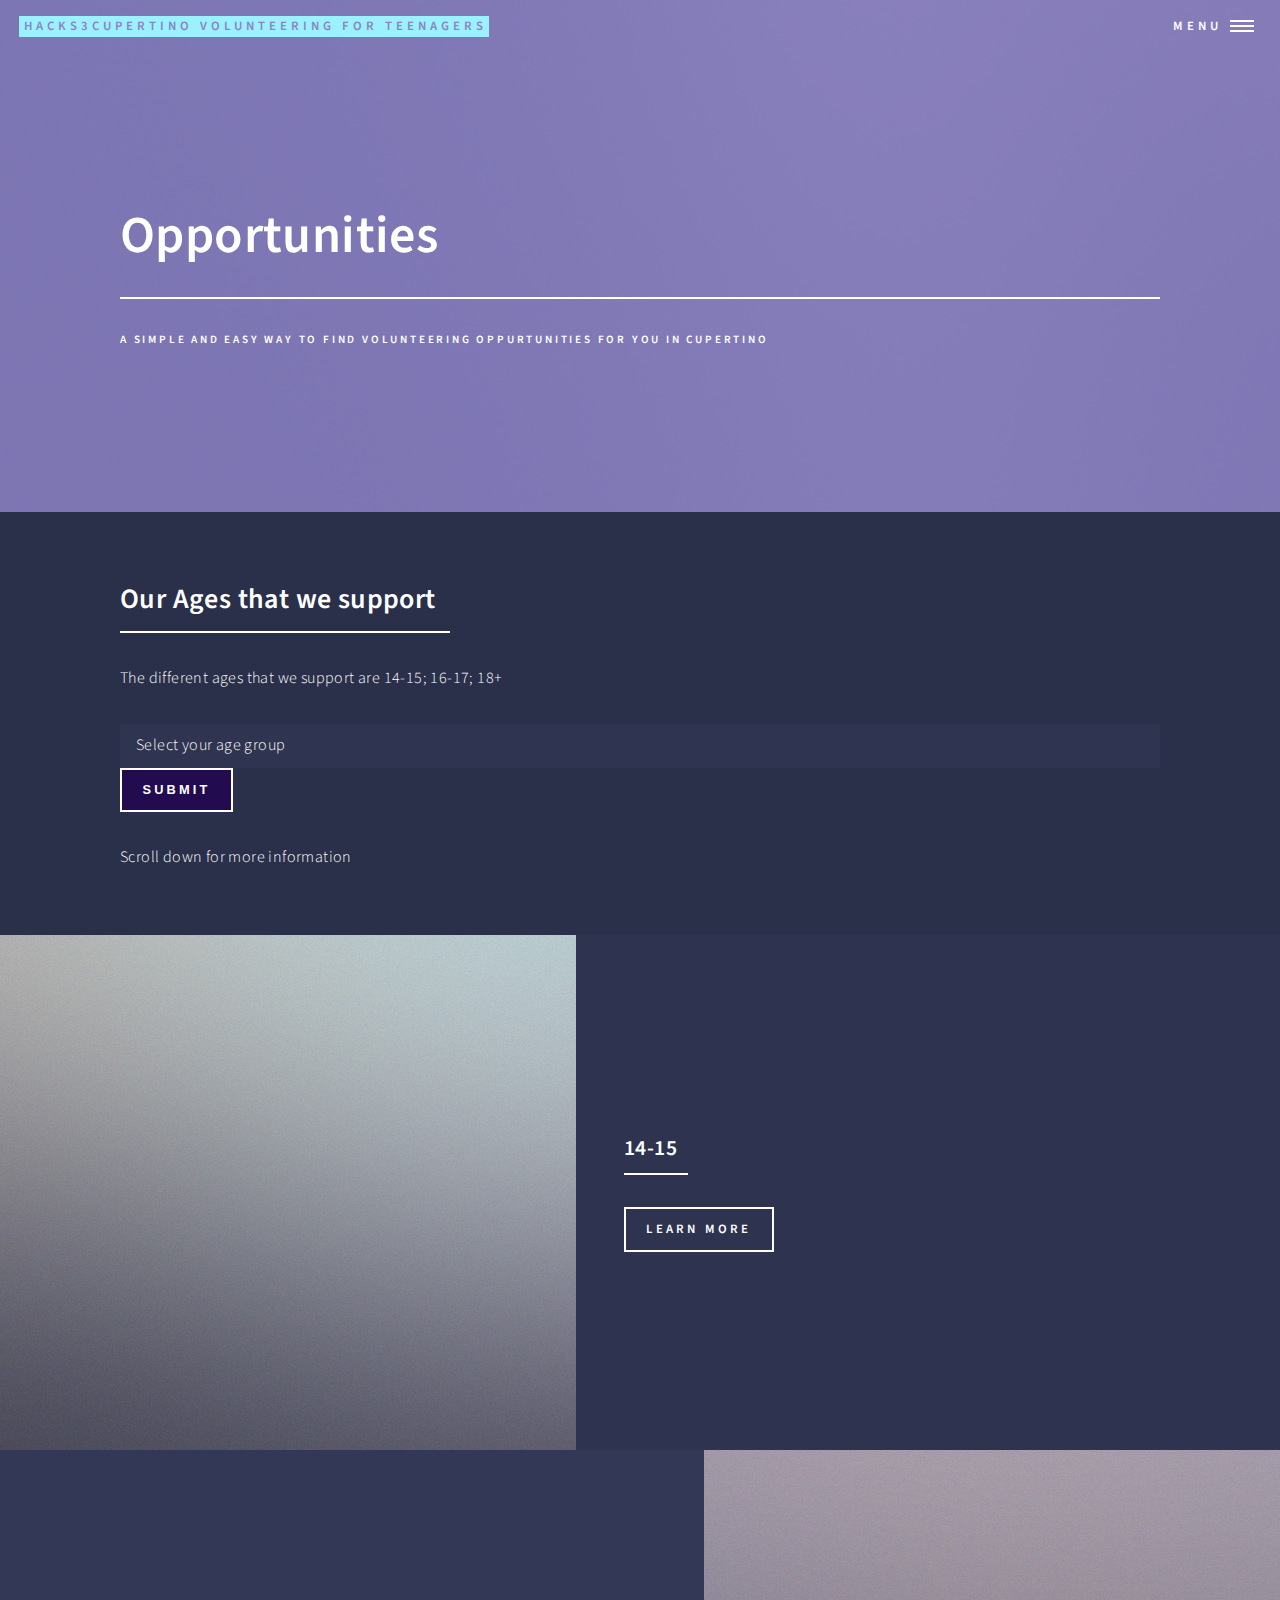
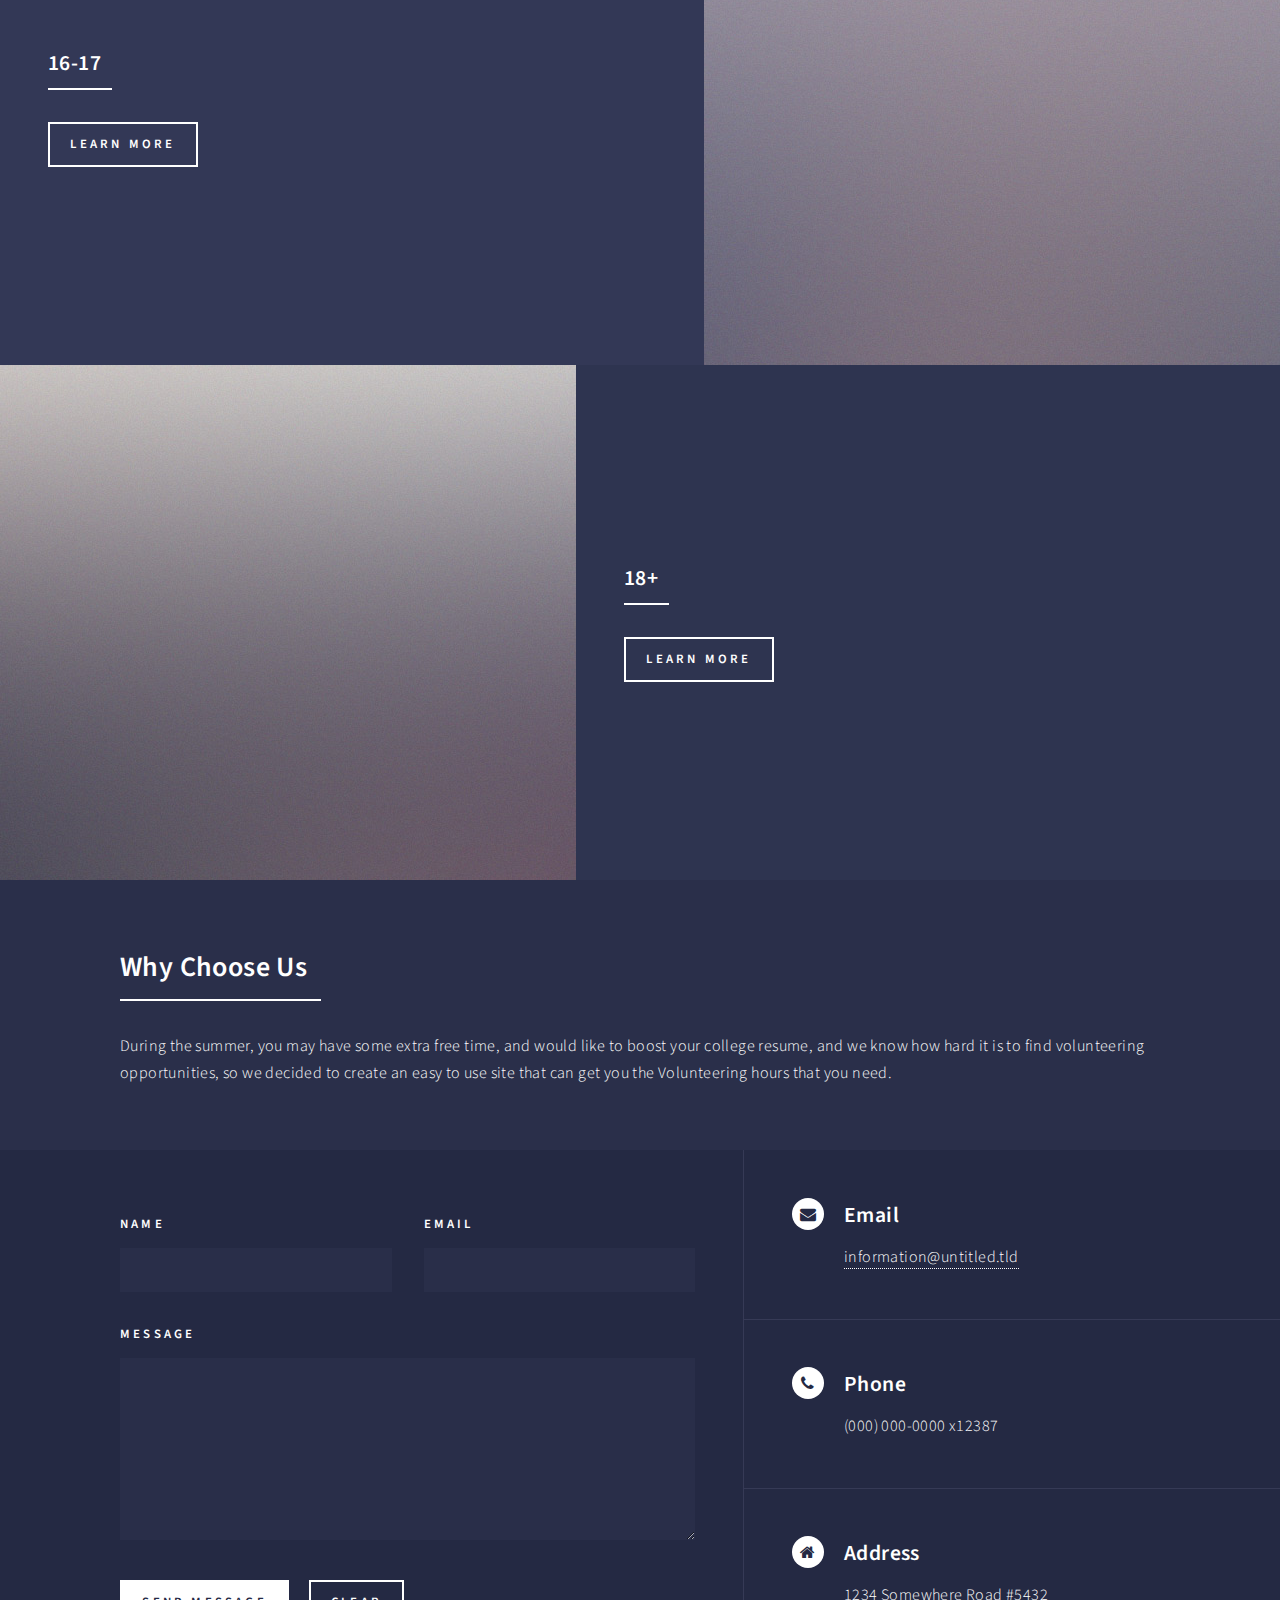
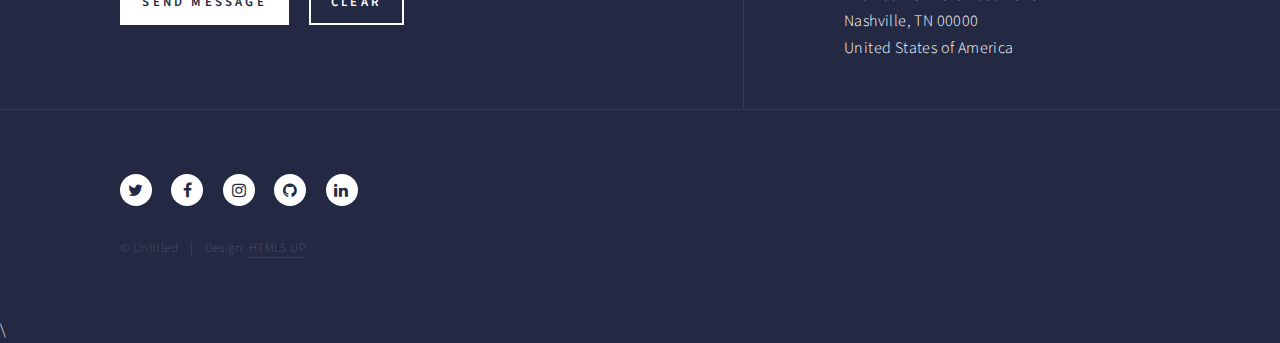
==== landing.html @ 3297b07a "cupertinovolunteer" ====
<!DOCTYPE HTML>
<!--
	Forty by HTML5 UP
	html5up.net | @ajlkn
	Free for personal and commercial use under the CCA 3.0 license (html5up.net/license)
-->
<html>
	<head>
		<title>Cupertino Volunteering</title>
		<meta charset="utf-8" />
		<meta name="viewport" content="width=device-width, initial-scale=1, user-scalable=no" />
		<!--[if lte IE 8]><script src="assets/js/ie/html5shiv.js"></script><![endif]-->
		<link rel="stylesheet" href="assets/css/main.css" />
		<!--[if lte IE 9]><link rel="stylesheet" href="assets/css/ie9.css" /><![endif]-->
		<!--[if lte IE 8]><link rel="stylesheet" href="assets/css/ie8.css" /><![endif]-->
		<style>
		option { color: black }
		</style>
	</head>
	<body>

		<!-- Wrapper -->
			<div id="wrapper">

				<!-- Header -->
				<!-- Note: The "styleN" class below should match that of the banner element. -->
					<header id="header" class="alt style2">
						<a href="index.html" class="logo"><strong>Hacks3Cupertino Volunteering For Teenagers</strong></a>
						<nav>
							<a href="#menu">Menu</a>
						</nav>
					</header>

				<!-- Menu -->
					<nav id="menu">
						<ul class="links">
							<li><a href="index.html">Home</a></li>
							<li><a href="landing.html">Oppurtunities</a></li>
							<li><a href="generic.html">About</a></li>
						</ul>
						<ul class="actions vertical">
							<li><a href="landing.html" class="button special fit">Get Started</a></li>
						</ul>
					</nav>

				<!-- Banner -->
				<!-- Note: The "styleN" class below should match that of the header element. -->
					<section id="banner" class="style2">
						<div class="inner">
							<span class="image">
								<img src="images/pic07.jpg" alt="" />
							</span>
							<header class="major">
								<h1>Opportunities</h1>
							</header>
							<div class="content">
								<p>A simple and easy way to find volunteering oppurtunities for you in Cupertino</p>

							</div>
						</div>
					</section>

				<!-- Main -->
					<div id="main">

						<!-- One -->
							<section id="one">
								<div class="inner">
									<header class="major">
										<h2>Our Ages that we support</h2>
									</header>
									<p>The different ages that we support are 14-15; 16-17; 18+</p>

									<script src="index.js"></script>

     <script src="index.js"></script>
<form action="/action_page.php">
  <select id ="Age">
    <option  id="o" value="0" >  <p>Select your age group</p></option>
    <option style="color:black" id="o1" value="14">14-15</option>
    <option id="o2" value="16">16-17</option>
    <option id="o3" value="18">18+</option>
  </select>
  <a href="https://volunteerextraspage1.github.io/"><button id="button1" type= button class="indexb1">Submit</button></a>
</form>


<link href="index.css" rel="stylesheet" type="text/css" />
                  <p> Scroll down for more information</p>
								</div>
							</section>

						<!-- Two -->
							<section id="two" class="spotlights">
								<section>
									<a href="generic.html" class="image">
										<img src="images/pic08.jpg" alt="" data-position="center center" />
									</a>
									<div class="content">
										<div class="inner">
											<header class="major">
												<h3>14-15</h3>
											</header>

											<ul class="actions">
												<li><a href="https://volunteerextraspage1.github.io/" class="button">Learn more</a></li>
											</ul>
										</div>
									</div>
								</section>
								<section>
									<a href="generic.html" class="image">
										<img src="images/pic09.jpg" alt="" data-position="top center" />
									</a>
									<div class="content">
										<div class="inner">
											<header class="major">
												<h3>16-17</h3>
											</header>

											<ul class="actions">
												<li><a href="https://volunteerextraspage1.github.io/" target="_blank" class="button">Learn more</a></li>
											</ul>
										</div>
									</div>
								</section>
								<section>
									<a href="generic.html" class="image">
										<img src="images/pic10.jpg" alt="" data-position="25% 25%" />
									</a>
									<div class="content">
										<div class="inner">
											<header class="major">
												<h3>18+</h3>
											</header>

											<ul class="actions">
												<li><a href="https://volunteerextraspage1.github.io/" class="button">Learn more</a></li>
											</ul>
										</div>
									</div>
								</section>
							</section>

						<!-- Three -->
							<section id="three">
								<div class="inner">
									<header class="major">
										<h2>Why Choose Us</h2>
									</header>
									<p>During the summer, you may have some extra free time, and would like to boost your college resume, and we know how hard it is to find volunteering opportunities, so we decided to create an easy to use site that can get you the Volunteering hours that you need.</p>
									<ul class="actions">
									</ul>
								</div>
							</section>

					</div>

				<!-- Contact -->
					<section id="contact">
						<div class="inner">
							<section>
								<form method="post" action="#">
									<div class="field half first">
										<label for="name">Name</label>
										<input type="text" name="name" id="name" />
									</div>
									<div class="field half">
										<label for="email">Email</label>
										<input type="text" name="email" id="email" />
									</div>
									<div class="field">
										<label for="message">Message</label>
										<textarea name="message" id="message" rows="6"></textarea>
									</div>
									<ul class="actions">
										<li><input type="submit" value="Send Message" class="special" /></li>
										<li><input type="reset" value="Clear" /></li>
									</ul>
								</form>
							</section>
							<section class="split">
								<section>
									<div class="contact-method">
										<span class="icon alt fa-envelope"></span>
										<h3>Email</h3>
										<a href="#">information@untitled.tld</a>
									</div>
								</section>
								<section>
									<div class="contact-method">
										<span class="icon alt fa-phone"></span>
										<h3>Phone</h3>
										<span>(000) 000-0000 x12387</span>
									</div>
								</section>
								<section>
									<div class="contact-method">
										<span class="icon alt fa-home"></span>
										<h3>Address</h3>
										<span>1234 Somewhere Road #5432<br />
										Nashville, TN 00000<br />
										United States of America</span>
									</div>
								</section>
							</section>
						</div>
					</section>

				<!-- Footer -->
					<footer id="footer">
						<div class="inner">
							<ul class="icons">
								<li><a href="#" class="icon alt fa-twitter"><span class="label">Twitter</span></a></li>
								<li><a href="#" class="icon alt fa-facebook"><span class="label">Facebook</span></a></li>
								<li><a href="#" class="icon alt fa-instagram"><span class="label">Instagram</span></a></li>
								<li><a href="#" class="icon alt fa-github"><span class="label">GitHub</span></a></li>
								<li><a href="#" class="icon alt fa-linkedin"><span class="label">LinkedIn</span></a></li>
							</ul>
							<ul class="copyright">
								<li>&copy; Untitled</li><li>Design: <a href="https://html5up.net">HTML5 UP</a></li>
							</ul>
						</div>
					</footer>

			</div>

		<!-- Scripts -->
			<script src="assets/js/jquery.min.js"></script>
			<script src="assets/js/jquery.scrolly.min.js"></script>
			<script src="assets/js/jquery.scrollex.min.js"></script>
			<script src="assets/js/skel.min.js"></script>
			<script src="assets/js/util.js"></script>
			<!--[if lte IE 8]><script src="assets/js/ie/respond.min.js"></script><![endif]-->
			<script src="assets/js/main.js"></script>

	</body>
</html>\
---- assets/css/main.css ----
@import url(font-awesome.min.css);
@import url("https://fonts.googleapis.com/css?family=Source+Sans+Pro:300,300italic,600,600italic");

/*
	Forty by HTML5 UP
	html5up.net | @ajlkn
	Free for personal and commercial use under the CCA 3.0 license (html5up.net/license)
*/

/* Reset */

	html, body, div, span, applet, object, iframe, h1, h2, h3, h4, h5, h6, p, blockquote, pre, a, abbr, acronym, address, big, cite, code, del, dfn, em, img, ins, kbd, q, s, samp, small, strike, strong, sub, sup, tt, var, b, u, i, center, dl, dt, dd, ol, ul, li, fieldset, form, label, legend, table, caption, tbody, tfoot, thead, tr, th, td, article, aside, canvas, details, embed, figure, figcaption, footer, header, hgroup, menu, nav, output, ruby, section, summary, time, mark, audio, video {
		margin: 0;
		padding: 0;
		border: 0;
		font-size: 100%;
		font: inherit;
		vertical-align: baseline;
	}

	article, aside, details, figcaption, figure, footer, header, hgroup, menu, nav, section {
		display: block;
	}

	body {
		line-height: 1;
	}

	ol, ul {
		list-style: none;
	}

	blockquote, q {
		quotes: none;
	}

	blockquote:before, blockquote:after, q:before, q:after {
		content: '';
		content: none;
	}

	table {
		border-collapse: collapse;
		border-spacing: 0;
	}

	body {
		-webkit-text-size-adjust: none;
	}

/* Box Model */

	*, *:before, *:after {
		-moz-box-sizing: border-box;
		-webkit-box-sizing: border-box;
		box-sizing: border-box;
	}

/* Grid */

	.row {
		border-bottom: solid 1px transparent;
		-moz-box-sizing: border-box;
		-webkit-box-sizing: border-box;
		box-sizing: border-box;
	}

	.row > * {
		float: left;
		-moz-box-sizing: border-box;
		-webkit-box-sizing: border-box;
		box-sizing: border-box;
	}

	.row:after, .row:before {
		content: '';
		display: block;
		clear: both;
		height: 0;
	}

	.row.uniform > * > :first-child {
		margin-top: 0;
	}

	.row.uniform > * > :last-child {
		margin-bottom: 0;
	}

	.row.\30 \25 > * {
		padding: 0 0 0 0em;
	}

	.row.\30 \25 {
		margin: 0 0 -1px 0em;
	}

	.row.uniform.\30 \25 > * {
		padding: 0em 0 0 0em;
	}

	.row.uniform.\30 \25 {
		margin: 0em 0 -1px 0em;
	}

	.row > * {
		padding: 0 0 0 2em;
	}

	.row {
		margin: 0 0 -1px -2em;
	}

	.row.uniform > * {
		padding: 2em 0 0 2em;
	}

	.row.uniform {
		margin: -2em 0 -1px -2em;
	}

	.row.\32 00\25 > * {
		padding: 0 0 0 4em;
	}

	.row.\32 00\25 {
		margin: 0 0 -1px -4em;
	}

	.row.uniform.\32 00\25 > * {
		padding: 4em 0 0 4em;
	}

	.row.uniform.\32 00\25 {
		margin: -4em 0 -1px -4em;
	}

	.row.\31 50\25 > * {
		padding: 0 0 0 3em;
	}

	.row.\31 50\25 {
		margin: 0 0 -1px -3em;
	}

	.row.uniform.\31 50\25 > * {
		padding: 3em 0 0 3em;
	}

	.row.uniform.\31 50\25 {
		margin: -3em 0 -1px -3em;
	}

	.row.\35 0\25 > * {
		padding: 0 0 0 1em;
	}

	.row.\35 0\25 {
		margin: 0 0 -1px -1em;
	}

	.row.uniform.\35 0\25 > * {
		padding: 1em 0 0 1em;
	}

	.row.uniform.\35 0\25 {
		margin: -1em 0 -1px -1em;
	}

	.row.\32 5\25 > * {
		padding: 0 0 0 0.5em;
	}

	.row.\32 5\25 {
		margin: 0 0 -1px -0.5em;
	}

	.row.uniform.\32 5\25 > * {
		padding: 0.5em 0 0 0.5em;
	}

	.row.uniform.\32 5\25 {
		margin: -0.5em 0 -1px -0.5em;
	}

	.\31 2u, .\31 2u\24 {
		width: 100%;
		clear: none;
		margin-left: 0;
	}

	.\31 1u, .\31 1u\24 {
		width: 91.6666666667%;
		clear: none;
		margin-left: 0;
	}

	.\31 0u, .\31 0u\24 {
		width: 83.3333333333%;
		clear: none;
		margin-left: 0;
	}

	.\39 u, .\39 u\24 {
		width: 75%;
		clear: none;
		margin-left: 0;
	}

	.\38 u, .\38 u\24 {
		width: 66.6666666667%;
		clear: none;
		margin-left: 0;
	}

	.\37 u, .\37 u\24 {
		width: 58.3333333333%;
		clear: none;
		margin-left: 0;
	}

	.\36 u, .\36 u\24 {
		width: 50%;
		clear: none;
		margin-left: 0;
	}

	.\35 u, .\35 u\24 {
		width: 41.6666666667%;
		clear: none;
		margin-left: 0;
	}

	.\34 u, .\34 u\24 {
		width: 33.3333333333%;
		clear: none;
		margin-left: 0;
	}

	.\33 u, .\33 u\24 {
		width: 25%;
		clear: none;
		margin-left: 0;
	}

	.\32 u, .\32 u\24 {
		width: 16.6666666667%;
		clear: none;
		margin-left: 0;
	}

	.\31 u, .\31 u\24 {
		width: 8.3333333333%;
		clear: none;
		margin-left: 0;
	}

	.\31 2u\24 + *,
	.\31 1u\24 + *,
	.\31 0u\24 + *,
	.\39 u\24 + *,
	.\38 u\24 + *,
	.\37 u\24 + *,
	.\36 u\24 + *,
	.\35 u\24 + *,
	.\34 u\24 + *,
	.\33 u\24 + *,
	.\32 u\24 + *,
	.\31 u\24 + * {
		clear: left;
	}

	.\-11u {
		margin-left: 91.66667%;
	}

	.\-10u {
		margin-left: 83.33333%;
	}

	.\-9u {
		margin-left: 75%;
	}

	.\-8u {
		margin-left: 66.66667%;
	}
.o1{
	color: purple
}
.o2{
	color:purple
}
.indexb1 {
  background-color: #220B4E;
  color: white
}
.specialcolor{
  background-color: #34CBAD;
  color: purple
}




	.\-7u {
		margin-left: 58.33333%;
	}

	.\-6u {
		margin-left: 50%;
	}

	.\-5u {
		margin-left: 41.66667%;
	}

	.\-4u {
		margin-left: 33.33333%;
	}

	.\-3u {
		margin-left: 25%;
	}

	.\-2u {
		margin-left: 16.66667%;
	}

	.\-1u {
		margin-left: 8.33333%;
	}

	@media screen and (max-width: 1680px) {

		.row > * {
			padding: 0 0 0 2em;
		}

		.row {
			margin: 0 0 -1px -2em;
		}

		.row.uniform > * {
			padding: 2em 0 0 2em;
		}

		.row.uniform {
			margin: -2em 0 -1px -2em;
		}

		.row.\32 00\25 > * {
			padding: 0 0 0 4em;
		}

		.row.\32 00\25 {
			margin: 0 0 -1px -4em;
		}

		.row.uniform.\32 00\25 > * {
			padding: 4em 0 0 4em;
		}

		.row.uniform.\32 00\25 {
			margin: -4em 0 -1px -4em;
		}

		.row.\31 50\25 > * {
			padding: 0 0 0 3em;
		}

		.row.\31 50\25 {
			margin: 0 0 -1px -3em;
		}

		.row.uniform.\31 50\25 > * {
			padding: 3em 0 0 3em;
		}

		.row.uniform.\31 50\25 {
			margin: -3em 0 -1px -3em;
		}

		.row.\35 0\25 > * {
			padding: 0 0 0 1em;
		}

		.row.\35 0\25 {
			margin: 0 0 -1px -1em;
		}

		.row.uniform.\35 0\25 > * {
			padding: 1em 0 0 1em;
		}

		.row.uniform.\35 0\25 {
			margin: -1em 0 -1px -1em;
		}

		.row.\32 5\25 > * {
			padding: 0 0 0 0.5em;
		}

		.row.\32 5\25 {
			margin: 0 0 -1px -0.5em;
		}

		.row.uniform.\32 5\25 > * {
			padding: 0.5em 0 0 0.5em;
		}

		.row.uniform.\32 5\25 {
			margin: -0.5em 0 -1px -0.5em;
		}

		.\31 2u\28xlarge\29, .\31 2u\24\28xlarge\29 {
			width: 100%;
			clear: none;
			margin-left: 0;
		}

		.\31 1u\28xlarge\29, .\31 1u\24\28xlarge\29 {
			width: 91.6666666667%;
			clear: none;
			margin-left: 0;
		}

		.\31 0u\28xlarge\29, .\31 0u\24\28xlarge\29 {
			width: 83.3333333333%;
			clear: none;
			margin-left: 0;
		}

		.\39 u\28xlarge\29, .\39 u\24\28xlarge\29 {
			width: 75%;
			clear: none;
			margin-left: 0;
		}

		.\38 u\28xlarge\29, .\38 u\24\28xlarge\29 {
			width: 66.6666666667%;
			clear: none;
			margin-left: 0;
		}

		.\37 u\28xlarge\29, .\37 u\24\28xlarge\29 {
			width: 58.3333333333%;
			clear: none;
			margin-left: 0;
		}

		.\36 u\28xlarge\29, .\36 u\24\28xlarge\29 {
			width: 50%;
			clear: none;
			margin-left: 0;
		}

		.\35 u\28xlarge\29, .\35 u\24\28xlarge\29 {
			width: 41.6666666667%;
			clear: none;
			margin-left: 0;
		}

		.\34 u\28xlarge\29, .\34 u\24\28xlarge\29 {
			width: 33.3333333333%;
			clear: none;
			margin-left: 0;
		}

		.\33 u\28xlarge\29, .\33 u\24\28xlarge\29 {
			width: 25%;
			clear: none;
			margin-left: 0;
		}

		.\32 u\28xlarge\29, .\32 u\24\28xlarge\29 {
			width: 16.6666666667%;
			clear: none;
			margin-left: 0;
		}

		.\31 u\28xlarge\29, .\31 u\24\28xlarge\29 {
			width: 8.3333333333%;
			clear: none;
			margin-left: 0;
		}

		.\31 2u\24\28xlarge\29 + *,
		.\31 1u\24\28xlarge\29 + *,
		.\31 0u\24\28xlarge\29 + *,
		.\39 u\24\28xlarge\29 + *,
		.\38 u\24\28xlarge\29 + *,
		.\37 u\24\28xlarge\29 + *,
		.\36 u\24\28xlarge\29 + *,
		.\35 u\24\28xlarge\29 + *,
		.\34 u\24\28xlarge\29 + *,
		.\33 u\24\28xlarge\29 + *,
		.\32 u\24\28xlarge\29 + *,
		.\31 u\24\28xlarge\29 + * {
			clear: left;
		}

		.\-11u\28xlarge\29 {
			margin-left: 91.66667%;
		}

		.\-10u\28xlarge\29 {
			margin-left: 83.33333%;
		}

		.\-9u\28xlarge\29 {
			margin-left: 75%;
		}

		.\-8u\28xlarge\29 {
			margin-left: 66.66667%;
		}

		.\-7u\28xlarge\29 {
			margin-left: 58.33333%;
		}

		.\-6u\28xlarge\29 {
			margin-left: 50%;
		}

		.\-5u\28xlarge\29 {
			margin-left: 41.66667%;
		}

		.\-4u\28xlarge\29 {
			margin-left: 33.33333%;
		}

		.\-3u\28xlarge\29 {
			margin-left: 25%;
		}

		.\-2u\28xlarge\29 {
			margin-left: 16.66667%;
		}

		.\-1u\28xlarge\29 {
			margin-left: 8.33333%;
		}

	}

	@media screen and (max-width: 1280px) {

		.row > * {
			padding: 0 0 0 1.5em;
		}

		.row {
			margin: 0 0 -1px -1.5em;
		}

		.row.uniform > * {
			padding: 1.5em 0 0 1.5em;
		}

		.row.uniform {
			margin: -1.5em 0 -1px -1.5em;
		}

		.row.\32 00\25 > * {
			padding: 0 0 0 3em;
		}

		.row.\32 00\25 {
			margin: 0 0 -1px -3em;
		}

		.row.uniform.\32 00\25 > * {
			padding: 3em 0 0 3em;
		}

		.row.uniform.\32 00\25 {
			margin: -3em 0 -1px -3em;
		}

		.row.\31 50\25 > * {
			padding: 0 0 0 2.25em;
		}

		.row.\31 50\25 {
			margin: 0 0 -1px -2.25em;
		}

		.row.uniform.\31 50\25 > * {
			padding: 2.25em 0 0 2.25em;
		}

		.row.uniform.\31 50\25 {
			margin: -2.25em 0 -1px -2.25em;
		}

		.row.\35 0\25 > * {
			padding: 0 0 0 0.75em;
		}

		.row.\35 0\25 {
			margin: 0 0 -1px -0.75em;
		}

		.row.uniform.\35 0\25 > * {
			padding: 0.75em 0 0 0.75em;
		}

		.row.uniform.\35 0\25 {
			margin: -0.75em 0 -1px -0.75em;
		}

		.row.\32 5\25 > * {
			padding: 0 0 0 0.375em;
		}

		.row.\32 5\25 {
			margin: 0 0 -1px -0.375em;
		}

		.row.uniform.\32 5\25 > * {
			padding: 0.375em 0 0 0.375em;
		}

		.row.uniform.\32 5\25 {
			margin: -0.375em 0 -1px -0.375em;
		}

		.\31 2u\28large\29, .\31 2u\24\28large\29 {
			width: 100%;
			clear: none;
			margin-left: 0;
		}

		.\31 1u\28large\29, .\31 1u\24\28large\29 {
			width: 91.6666666667%;
			clear: none;
			margin-left: 0;
		}

		.\31 0u\28large\29, .\31 0u\24\28large\29 {
			width: 83.3333333333%;
			clear: none;
			margin-left: 0;
		}

		.\39 u\28large\29, .\39 u\24\28large\29 {
			width: 75%;
			clear: none;
			margin-left: 0;
		}

		.\38 u\28large\29, .\38 u\24\28large\29 {
			width: 66.6666666667%;
			clear: none;
			margin-left: 0;
		}

		.\37 u\28large\29, .\37 u\24\28large\29 {
			width: 58.3333333333%;
			clear: none;
			margin-left: 0;
		}

		.\36 u\28large\29, .\36 u\24\28large\29 {
			width: 50%;
			clear: none;
			margin-left: 0;
		}

		.\35 u\28large\29, .\35 u\24\28large\29 {
			width: 41.6666666667%;
			clear: none;
			margin-left: 0;
		}

		.\34 u\28large\29, .\34 u\24\28large\29 {
			width: 33.3333333333%;
			clear: none;
			margin-left: 0;
		}

		.\33 u\28large\29, .\33 u\24\28large\29 {
			width: 25%;
			clear: none;
			margin-left: 0;
		}

		.\32 u\28large\29, .\32 u\24\28large\29 {
			width: 16.6666666667%;
			clear: none;
			margin-left: 0;
		}

		.\31 u\28large\29, .\31 u\24\28large\29 {
			width: 8.3333333333%;
			clear: none;
			margin-left: 0;
		}

		.\31 2u\24\28large\29 + *,
		.\31 1u\24\28large\29 + *,
		.\31 0u\24\28large\29 + *,
		.\39 u\24\28large\29 + *,
		.\38 u\24\28large\29 + *,
		.\37 u\24\28large\29 + *,
		.\36 u\24\28large\29 + *,
		.\35 u\24\28large\29 + *,
		.\34 u\24\28large\29 + *,
		.\33 u\24\28large\29 + *,
		.\32 u\24\28large\29 + *,
		.\31 u\24\28large\29 + * {
			clear: left;
		}

		.\-11u\28large\29 {
			margin-left: 91.66667%;
		}

		.\-10u\28large\29 {
			margin-left: 83.33333%;
		}

		.\-9u\28large\29 {
			margin-left: 75%;
		}

		.\-8u\28large\29 {
			margin-left: 66.66667%;
		}

		.\-7u\28large\29 {
			margin-left: 58.33333%;
		}

		.\-6u\28large\29 {
			margin-left: 50%;
		}

		.\-5u\28large\29 {
			margin-left: 41.66667%;
		}

		.\-4u\28large\29 {
			margin-left: 33.33333%;
		}

		.\-3u\28large\29 {
			margin-left: 25%;
		}

		.\-2u\28large\29 {
			margin-left: 16.66667%;
		}

		.\-1u\28large\29 {
			margin-left: 8.33333%;
		}

	}

	@media screen and (max-width: 980px) {

		.row > * {
			padding: 0 0 0 1.5em;
		}

		.row {
			margin: 0 0 -1px -1.5em;
		}

		.row.uniform > * {
			padding: 1.5em 0 0 1.5em;
		}

		.row.uniform {
			margin: -1.5em 0 -1px -1.5em;
		}

		.row.\32 00\25 > * {
			padding: 0 0 0 3em;
		}

		.row.\32 00\25 {
			margin: 0 0 -1px -3em;
		}

		.row.uniform.\32 00\25 > * {
			padding: 3em 0 0 3em;
		}

		.row.uniform.\32 00\25 {
			margin: -3em 0 -1px -3em;
		}

		.row.\31 50\25 > * {
			padding: 0 0 0 2.25em;
		}

		.row.\31 50\25 {
			margin: 0 0 -1px -2.25em;
		}

		.row.uniform.\31 50\25 > * {
			padding: 2.25em 0 0 2.25em;
		}

		.row.uniform.\31 50\25 {
			margin: -2.25em 0 -1px -2.25em;
		}

		.row.\35 0\25 > * {
			padding: 0 0 0 0.75em;
		}

		.row.\35 0\25 {
			margin: 0 0 -1px -0.75em;
		}

		.row.uniform.\35 0\25 > * {
			padding: 0.75em 0 0 0.75em;
		}

		.row.uniform.\35 0\25 {
			margin: -0.75em 0 -1px -0.75em;
		}

		.row.\32 5\25 > * {
			padding: 0 0 0 0.375em;
		}

		.row.\32 5\25 {
			margin: 0 0 -1px -0.375em;
		}

		.row.uniform.\32 5\25 > * {
			padding: 0.375em 0 0 0.375em;
		}

		.row.uniform.\32 5\25 {
			margin: -0.375em 0 -1px -0.375em;
		}

		.\31 2u\28medium\29, .\31 2u\24\28medium\29 {
			width: 100%;
			clear: none;
			margin-left: 0;
		}

		.\31 1u\28medium\29, .\31 1u\24\28medium\29 {
			width: 91.6666666667%;
			clear: none;
			margin-left: 0;
		}

		.\31 0u\28medium\29, .\31 0u\24\28medium\29 {
			width: 83.3333333333%;
			clear: none;
			margin-left: 0;
		}

		.\39 u\28medium\29, .\39 u\24\28medium\29 {
			width: 75%;
			clear: none;
			margin-left: 0;
		}

		.\38 u\28medium\29, .\38 u\24\28medium\29 {
			width: 66.6666666667%;
			clear: none;
			margin-left: 0;
		}

		.\37 u\28medium\29, .\37 u\24\28medium\29 {
			width: 58.3333333333%;
			clear: none;
			margin-left: 0;
		}

		.\36 u\28medium\29, .\36 u\24\28medium\29 {
			width: 50%;
			clear: none;
			margin-left: 0;
		}

		.\35 u\28medium\29, .\35 u\24\28medium\29 {
			width: 41.6666666667%;
			clear: none;
			margin-left: 0;
		}

		.\34 u\28medium\29, .\34 u\24\28medium\29 {
			width: 33.3333333333%;
			clear: none;
			margin-left: 0;
		}

		.\33 u\28medium\29, .\33 u\24\28medium\29 {
			width: 25%;
			clear: none;
			margin-left: 0;
		}

		.\32 u\28medium\29, .\32 u\24\28medium\29 {
			width: 16.6666666667%;
			clear: none;
			margin-left: 0;
		}

		.\31 u\28medium\29, .\31 u\24\28medium\29 {
			width: 8.3333333333%;
			clear: none;
			margin-left: 0;
		}

		.\31 2u\24\28medium\29 + *,
		.\31 1u\24\28medium\29 + *,
		.\31 0u\24\28medium\29 + *,
		.\39 u\24\28medium\29 + *,
		.\38 u\24\28medium\29 + *,
		.\37 u\24\28medium\29 + *,
		.\36 u\24\28medium\29 + *,
		.\35 u\24\28medium\29 + *,
		.\34 u\24\28medium\29 + *,
		.\33 u\24\28medium\29 + *,
		.\32 u\24\28medium\29 + *,
		.\31 u\24\28medium\29 + * {
			clear: left;
		}

		.\-11u\28medium\29 {
			margin-left: 91.66667%;
		}

		.\-10u\28medium\29 {
			margin-left: 83.33333%;
		}

		.\-9u\28medium\29 {
			margin-left: 75%;
		}

		.\-8u\28medium\29 {
			margin-left: 66.66667%;
		}

		.\-7u\28medium\29 {
			margin-left: 58.33333%;
		}

		.\-6u\28medium\29 {
			margin-left: 50%;
		}

		.\-5u\28medium\29 {
			margin-left: 41.66667%;
		}

		.\-4u\28medium\29 {
			margin-left: 33.33333%;
		}

		.\-3u\28medium\29 {
			margin-left: 25%;
		}

		.\-2u\28medium\29 {
			margin-left: 16.66667%;
		}

		.\-1u\28medium\29 {
			margin-left: 8.33333%;
		}

	}

	@media screen and (max-width: 736px) {

		.row > * {
			padding: 0 0 0 1.25em;
		}

		.row {
			margin: 0 0 -1px -1.25em;
		}

		.row.uniform > * {
			padding: 1.25em 0 0 1.25em;
		}

		.row.uniform {
			margin: -1.25em 0 -1px -1.25em;
		}

		.row.\32 00\25 > * {
			padding: 0 0 0 2.5em;
		}

		.row.\32 00\25 {
			margin: 0 0 -1px -2.5em;
		}

		.row.uniform.\32 00\25 > * {
			padding: 2.5em 0 0 2.5em;
		}

		.row.uniform.\32 00\25 {
			margin: -2.5em 0 -1px -2.5em;
		}

		.row.\31 50\25 > * {
			padding: 0 0 0 1.875em;
		}

		.row.\31 50\25 {
			margin: 0 0 -1px -1.875em;
		}

		.row.uniform.\31 50\25 > * {
			padding: 1.875em 0 0 1.875em;
		}

		.row.uniform.\31 50\25 {
			margin: -1.875em 0 -1px -1.875em;
		}

		.row.\35 0\25 > * {
			padding: 0 0 0 0.625em;
		}

		.row.\35 0\25 {
			margin: 0 0 -1px -0.625em;
		}

		.row.uniform.\35 0\25 > * {
			padding: 0.625em 0 0 0.625em;
		}

		.row.uniform.\35 0\25 {
			margin: -0.625em 0 -1px -0.625em;
		}

		.row.\32 5\25 > * {
			padding: 0 0 0 0.3125em;
		}

		.row.\32 5\25 {
			margin: 0 0 -1px -0.3125em;
		}

		.row.uniform.\32 5\25 > * {
			padding: 0.3125em 0 0 0.3125em;
		}

		.row.uniform.\32 5\25 {
			margin: -0.3125em 0 -1px -0.3125em;
		}

		.\31 2u\28small\29, .\31 2u\24\28small\29 {
			width: 100%;
			clear: none;
			margin-left: 0;
		}

		.\31 1u\28small\29, .\31 1u\24\28small\29 {
			width: 91.6666666667%;
			clear: none;
			margin-left: 0;
		}

		.\31 0u\28small\29, .\31 0u\24\28small\29 {
			width: 83.3333333333%;
			clear: none;
			margin-left: 0;
		}

		.\39 u\28small\29, .\39 u\24\28small\29 {
			width: 75%;
			clear: none;
			margin-left: 0;
		}

		.\38 u\28small\29, .\38 u\24\28small\29 {
			width: 66.6666666667%;
			clear: none;
			margin-left: 0;
		}

		.\37 u\28small\29, .\37 u\24\28small\29 {
			width: 58.3333333333%;
			clear: none;
			margin-left: 0;
		}

		.\36 u\28small\29, .\36 u\24\28small\29 {
			width: 50%;
			clear: none;
			margin-left: 0;
		}

		.\35 u\28small\29, .\35 u\24\28small\29 {
			width: 41.6666666667%;
			clear: none;
			margin-left: 0;
		}

		.\34 u\28small\29, .\34 u\24\28small\29 {
			width: 33.3333333333%;
			clear: none;
			margin-left: 0;
		}

		.\33 u\28small\29, .\33 u\24\28small\29 {
			width: 25%;
			clear: none;
			margin-left: 0;
		}

		.\32 u\28small\29, .\32 u\24\28small\29 {
			width: 16.6666666667%;
			clear: none;
			margin-left: 0;
		}

		.\31 u\28small\29, .\31 u\24\28small\29 {
			width: 8.3333333333%;
			clear: none;
			margin-left: 0;
		}

		.\31 2u\24\28small\29 + *,
		.\31 1u\24\28small\29 + *,
		.\31 0u\24\28small\29 + *,
		.\39 u\24\28small\29 + *,
		.\38 u\24\28small\29 + *,
		.\37 u\24\28small\29 + *,
		.\36 u\24\28small\29 + *,
		.\35 u\24\28small\29 + *,
		.\34 u\24\28small\29 + *,
		.\33 u\24\28small\29 + *,
		.\32 u\24\28small\29 + *,
		.\31 u\24\28small\29 + * {
			clear: left;
		}

		.\-11u\28small\29 {
			margin-left: 91.66667%;
		}

		.\-10u\28small\29 {
			margin-left: 83.33333%;
		}

		.\-9u\28small\29 {
			margin-left: 75%;
		}

		.\-8u\28small\29 {
			margin-left: 66.66667%;
		}

		.\-7u\28small\29 {
			margin-left: 58.33333%;
		}

		.\-6u\28small\29 {
			margin-left: 50%;
		}

		.\-5u\28small\29 {
			margin-left: 41.66667%;
		}

		.\-4u\28small\29 {
			margin-left: 33.33333%;
		}

		.\-3u\28small\29 {
			margin-left: 25%;
		}

		.\-2u\28small\29 {
			margin-left: 16.66667%;
		}

		.\-1u\28small\29 {
			margin-left: 8.33333%;
		}

	}

	@media screen and (max-width: 480px) {

		.row > * {
			padding: 0 0 0 1.25em;
		}

		.row {
			margin: 0 0 -1px -1.25em;
		}

		.row.uniform > * {
			padding: 1.25em 0 0 1.25em;
		}

		.row.uniform {
			margin: -1.25em 0 -1px -1.25em;
		}

		.row.\32 00\25 > * {
			padding: 0 0 0 2.5em;
		}

		.row.\32 00\25 {
			margin: 0 0 -1px -2.5em;
		}

		.row.uniform.\32 00\25 > * {
			padding: 2.5em 0 0 2.5em;
		}

		.row.uniform.\32 00\25 {
			margin: -2.5em 0 -1px -2.5em;
		}

		.row.\31 50\25 > * {
			padding: 0 0 0 1.875em;
		}

		.row.\31 50\25 {
			margin: 0 0 -1px -1.875em;
		}

		.row.uniform.\31 50\25 > * {
			padding: 1.875em 0 0 1.875em;
		}

		.row.uniform.\31 50\25 {
			margin: -1.875em 0 -1px -1.875em;
		}

		.row.\35 0\25 > * {
			padding: 0 0 0 0.625em;
		}

		.row.\35 0\25 {
			margin: 0 0 -1px -0.625em;
		}

		.row.uniform.\35 0\25 > * {
			padding: 0.625em 0 0 0.625em;
		}

		.row.uniform.\35 0\25 {
			margin: -0.625em 0 -1px -0.625em;
		}

		.row.\32 5\25 > * {
			padding: 0 0 0 0.3125em;
		}

		.row.\32 5\25 {
			margin: 0 0 -1px -0.3125em;
		}

		.row.uniform.\32 5\25 > * {
			padding: 0.3125em 0 0 0.3125em;
		}

		.row.uniform.\32 5\25 {
			margin: -0.3125em 0 -1px -0.3125em;
		}

		.\31 2u\28xsmall\29, .\31 2u\24\28xsmall\29 {
			width: 100%;
			clear: none;
			margin-left: 0;
		}

		.\31 1u\28xsmall\29, .\31 1u\24\28xsmall\29 {
			width: 91.6666666667%;
			clear: none;
			margin-left: 0;
		}

		.\31 0u\28xsmall\29, .\31 0u\24\28xsmall\29 {
			width: 83.3333333333%;
			clear: none;
			margin-left: 0;
		}

		.\39 u\28xsmall\29, .\39 u\24\28xsmall\29 {
			width: 75%;
			clear: none;
			margin-left: 0;
		}

		.\38 u\28xsmall\29, .\38 u\24\28xsmall\29 {
			width: 66.6666666667%;
			clear: none;
			margin-left: 0;
		}

		.\37 u\28xsmall\29, .\37 u\24\28xsmall\29 {
			width: 58.3333333333%;
			clear: none;
			margin-left: 0;
		}

		.\36 u\28xsmall\29, .\36 u\24\28xsmall\29 {
			width: 50%;
			clear: none;
			margin-left: 0;
		}

		.\35 u\28xsmall\29, .\35 u\24\28xsmall\29 {
			width: 41.6666666667%;
			clear: none;
			margin-left: 0;
		}

		.\34 u\28xsmall\29, .\34 u\24\28xsmall\29 {
			width: 33.3333333333%;
			clear: none;
			margin-left: 0;
		}

		.\33 u\28xsmall\29, .\33 u\24\28xsmall\29 {
			width: 25%;
			clear: none;
			margin-left: 0;
		}

		.\32 u\28xsmall\29, .\32 u\24\28xsmall\29 {
			width: 16.6666666667%;
			clear: none;
			margin-left: 0;
		}

		.\31 u\28xsmall\29, .\31 u\24\28xsmall\29 {
			width: 8.3333333333%;
			clear: none;
			margin-left: 0;
		}

		.\31 2u\24\28xsmall\29 + *,
		.\31 1u\24\28xsmall\29 + *,
		.\31 0u\24\28xsmall\29 + *,
		.\39 u\24\28xsmall\29 + *,
		.\38 u\24\28xsmall\29 + *,
		.\37 u\24\28xsmall\29 + *,
		.\36 u\24\28xsmall\29 + *,
		.\35 u\24\28xsmall\29 + *,
		.\34 u\24\28xsmall\29 + *,
		.\33 u\24\28xsmall\29 + *,
		.\32 u\24\28xsmall\29 + *,
		.\31 u\24\28xsmall\29 + * {
			clear: left;
		}

		.\-11u\28xsmall\29 {
			margin-left: 91.66667%;
		}

		.\-10u\28xsmall\29 {
			margin-left: 83.33333%;
		}

		.\-9u\28xsmall\29 {
			margin-left: 75%;
		}

		.\-8u\28xsmall\29 {
			margin-left: 66.66667%;
		}

		.\-7u\28xsmall\29 {
			margin-left: 58.33333%;
		}

		.\-6u\28xsmall\29 {
			margin-left: 50%;
		}

		.\-5u\28xsmall\29 {
			margin-left: 41.66667%;
		}

		.\-4u\28xsmall\29 {
			margin-left: 33.33333%;
		}

		.\-3u\28xsmall\29 {
			margin-left: 25%;
		}

		.\-2u\28xsmall\29 {
			margin-left: 16.66667%;
		}

		.\-1u\28xsmall\29 {
			margin-left: 8.33333%;
		}

	}

	@media screen and (max-width: 360px) {

		.row > * {
			padding: 0 0 0 1.25em;
		}

		.row {
			margin: 0 0 -1px -1.25em;
		}

		.row.uniform > * {
			padding: 1.25em 0 0 1.25em;
		}

		.row.uniform {
			margin: -1.25em 0 -1px -1.25em;
		}

		.row.\32 00\25 > * {
			padding: 0 0 0 2.5em;
		}

		.row.\32 00\25 {
			margin: 0 0 -1px -2.5em;
		}

		.row.uniform.\32 00\25 > * {
			padding: 2.5em 0 0 2.5em;
		}

		.row.uniform.\32 00\25 {
			margin: -2.5em 0 -1px -2.5em;
		}

		.row.\31 50\25 > * {
			padding: 0 0 0 1.875em;
		}

		.row.\31 50\25 {
			margin: 0 0 -1px -1.875em;
		}

		.row.uniform.\31 50\25 > * {
			padding: 1.875em 0 0 1.875em;
		}

		.row.uniform.\31 50\25 {
			margin: -1.875em 0 -1px -1.875em;
		}

		.row.\35 0\25 > * {
			padding: 0 0 0 0.625em;
		}

		.row.\35 0\25 {
			margin: 0 0 -1px -0.625em;
		}

		.row.uniform.\35 0\25 > * {
			padding: 0.625em 0 0 0.625em;
		}

		.row.uniform.\35 0\25 {
			margin: -0.625em 0 -1px -0.625em;
		}

		.row.\32 5\25 > * {
			padding: 0 0 0 0.3125em;
		}

		.row.\32 5\25 {
			margin: 0 0 -1px -0.3125em;
		}

		.row.uniform.\32 5\25 > * {
			padding: 0.3125em 0 0 0.3125em;
		}

		.row.uniform.\32 5\25 {
			margin: -0.3125em 0 -1px -0.3125em;
		}

		.\31 2u\28xxsmall\29, .\31 2u\24\28xxsmall\29 {
			width: 100%;
			clear: none;
			margin-left: 0;
		}

		.\31 1u\28xxsmall\29, .\31 1u\24\28xxsmall\29 {
			width: 91.6666666667%;
			clear: none;
			margin-left: 0;
		}

		.\31 0u\28xxsmall\29, .\31 0u\24\28xxsmall\29 {
			width: 83.3333333333%;
			clear: none;
			margin-left: 0;
		}

		.\39 u\28xxsmall\29, .\39 u\24\28xxsmall\29 {
			width: 75%;
			clear: none;
			margin-left: 0;
		}

		.\38 u\28xxsmall\29, .\38 u\24\28xxsmall\29 {
			width: 66.6666666667%;
			clear: none;
			margin-left: 0;
		}

		.\37 u\28xxsmall\29, .\37 u\24\28xxsmall\29 {
			width: 58.3333333333%;
			clear: none;
			margin-left: 0;
		}

		.\36 u\28xxsmall\29, .\36 u\24\28xxsmall\29 {
			width: 50%;
			clear: none;
			margin-left: 0;
		}

		.\35 u\28xxsmall\29, .\35 u\24\28xxsmall\29 {
			width: 41.6666666667%;
			clear: none;
			margin-left: 0;
		}

		.\34 u\28xxsmall\29, .\34 u\24\28xxsmall\29 {
			width: 33.3333333333%;
			clear: none;
			margin-left: 0;
		}

		.\33 u\28xxsmall\29, .\33 u\24\28xxsmall\29 {
			width: 25%;
			clear: none;
			margin-left: 0;
		}

		.\32 u\28xxsmall\29, .\32 u\24\28xxsmall\29 {
			width: 16.6666666667%;
			clear: none;
			margin-left: 0;
		}

		.\31 u\28xxsmall\29, .\31 u\24\28xxsmall\29 {
			width: 8.3333333333%;
			clear: none;
			margin-left: 0;
		}

		.\31 2u\24\28xxsmall\29 + *,
		.\31 1u\24\28xxsmall\29 + *,
		.\31 0u\24\28xxsmall\29 + *,
		.\39 u\24\28xxsmall\29 + *,
		.\38 u\24\28xxsmall\29 + *,
		.\37 u\24\28xxsmall\29 + *,
		.\36 u\24\28xxsmall\29 + *,
		.\35 u\24\28xxsmall\29 + *,
		.\34 u\24\28xxsmall\29 + *,
		.\33 u\24\28xxsmall\29 + *,
		.\32 u\24\28xxsmall\29 + *,
		.\31 u\24\28xxsmall\29 + * {
			clear: left;
		}

		.\-11u\28xxsmall\29 {
			margin-left: 91.66667%;
		}

		.\-10u\28xxsmall\29 {
			margin-left: 83.33333%;
		}

		.\-9u\28xxsmall\29 {
			margin-left: 75%;
		}

		.\-8u\28xxsmall\29 {
			margin-left: 66.66667%;
		}

		.\-7u\28xxsmall\29 {
			margin-left: 58.33333%;
		}

		.\-6u\28xxsmall\29 {
			margin-left: 50%;
		}

		.\-5u\28xxsmall\29 {
			margin-left: 41.66667%;
		}

		.\-4u\28xxsmall\29 {
			margin-left: 33.33333%;
		}

		.\-3u\28xxsmall\29 {
			margin-left: 25%;
		}

		.\-2u\28xxsmall\29 {
			margin-left: 16.66667%;
		}

		.\-1u\28xxsmall\29 {
			margin-left: 8.33333%;
		}

	}

/* Basic */

	@-ms-viewport {
		width: device-width;
	}

	body {
		-ms-overflow-style: scrollbar;
	}

	@media screen and (max-width: 480px) {

		html, body {
			min-width: 320px;
		}

	}

	body {
		background: #242943;
	}

		body.is-loading *, body.is-loading *:before, body.is-loading *:after {
			-moz-animation: none !important;
			-webkit-animation: none !important;
			-ms-animation: none !important;
			animation: none !important;
			-moz-transition: none !important;
			-webkit-transition: none !important;
			-ms-transition: none !important;
			transition: none !important;
		}

/* Type */

	body, input, select, textarea {
		color: #ffffff;
		font-family: "Source Sans Pro", Helvetica, sans-serif;
		font-size: 17pt;
		font-weight: 300;
		letter-spacing: 0.025em;
		line-height: 1.65;
	}

		@media screen and (max-width: 1680px) {

			body, input, select, textarea {
				font-size: 14pt;
			}

		}

		@media screen and (max-width: 1280px) {

			body, input, select, textarea {
				font-size: 12pt;
			}

		}

		@media screen and (max-width: 360px) {

			body, input, select, textarea {
				font-size: 11pt;
			}

		}

	a {
		-moz-transition: color 0.2s ease-in-out, border-bottom-color 0.2s ease-in-out;
		-webkit-transition: color 0.2s ease-in-out, border-bottom-color 0.2s ease-in-out;
		-ms-transition: color 0.2s ease-in-out, border-bottom-color 0.2s ease-in-out;
		transition: color 0.2s ease-in-out, border-bottom-color 0.2s ease-in-out;
		border-bottom: dotted 1px;
		color: inherit;
		text-decoration: none;
	}

		a:hover {
			border-bottom-color: transparent;
			color: #9bf1ff !important;
		}

		a:active {
			color: #53e3fb !important;
		}

	strong, b {
		color: #ffffff;
		font-weight: 600;
	}

	em, i {
		font-style: italic;
	}

	p {
		margin: 0 0 2em 0;
	}

	h1, h2, h3, h4, h5, h6 {
		color: #ffffff;
		font-weight: 600;
		line-height: 1.65;
		margin: 0 0 1em 0;
	}

		h1 a, h2 a, h3 a, h4 a, h5 a, h6 a {
			color: inherit;
			border-bottom: 0;
		}

	h1 {
		font-size: 2.5em;
	}

	h2 {
		font-size: 1.75em;
	}

	h3 {
		font-size: 1.35em;
	}

	h4 {
		font-size: 1.1em;
	}

	h5 {
		font-size: 0.9em;
	}

	h6 {
		font-size: 0.7em;
	}

	@media screen and (max-width: 736px) {

		h1 {
			font-size: 2em;
		}

		h2 {
			font-size: 1.5em;
		}

		h3 {
			font-size: 1.25em;
		}

	}

	sub {
		font-size: 0.8em;
		position: relative;
		top: 0.5em;
	}

	sup {
		font-size: 0.8em;
		position: relative;
		top: -0.5em;
	}

	blockquote {
		border-left: solid 4px rgba(212, 212, 255, 0.1);
		font-style: italic;
		margin: 0 0 2em 0;
		padding: 0.5em 0 0.5em 2em;
	}

	code {
		background: rgba(212, 212, 255, 0.035);
		font-family: "Courier New", monospace;
		font-size: 0.9em;
		margin: 0 0.25em;
		padding: 0.25em 0.65em;
	}

	pre {
		-webkit-overflow-scrolling: touch;
		font-family: "Courier New", monospace;
		font-size: 0.9em;
		margin: 0 0 2em 0;
	}

		pre code {
			display: block;
			line-height: 1.75;
			padding: 1em 1.5em;
			overflow-x: auto;
		}

	hr {
		border: 0;
		border-bottom: solid 1px rgba(212, 212, 255, 0.1);
		margin: 2em 0;
	}

		hr.major {
			margin: 3em 0;
		}

	.align-left {
		text-align: left;
	}

	.align-center {
		text-align: center;
	}

	.align-right {
		text-align: right;
	}

/* Section/Article */

	section.special, article.special {
		text-align: center;
	}

	header.major {
		width: -moz-max-content;
		width: -webkit-max-content;
		width: -ms-max-content;
		width: max-content;
		margin-bottom: 2em;
	}

		header.major > :first-child {
			margin-bottom: 0;
			width: calc(100% + 0.5em);
		}

			header.major > :first-child:after {
				content: '';
				background-color: #ffffff;
				display: block;
				height: 2px;
				margin: 0.325em 0 0.5em 0;
				width: 100%;
			}

		header.major > p {
			font-size: 0.7em;
			font-weight: 600;
			letter-spacing: 0.25em;
			margin-bottom: 0;
			text-transform: uppercase;
		}

		body.is-ie header.major > :first-child:after {
			max-width: 9em;
		}

		body.is-ie header.major > h1:after {
			max-width: 100% !important;
		}

	@media screen and (max-width: 736px) {

		header.major > p br {
			display: none;
		}

	}

/* Form */

	form {
		margin: 0 0 2em 0;
	}

		form .field {
			margin: 0 0 2em 0;
		}

			form .field.half {
				width: 50%;
				float: left;
				padding: 0 0 0 1em;
			}

				form .field.half.first {
					padding: 0 1em 0 0;
				}

		form > .actions {
			margin: 2.5em 0 0 0 !important;
		}

		@media screen and (max-width: 736px) {

			form .field {
				margin: 0 0 1.5em 0;
			}

				form .field.half {
					padding: 0 0 0 0.75em;
				}

					form .field.half.first {
						padding: 0 0.75em 0 0;
					}

			form > .actions {
				margin: 2em 0 0 0 !important;
			}

		}

		@media screen and (max-width: 480px) {

			form .field.half {
				width: 100%;
				float: none;
				padding: 0;
			}

				form .field.half.first {
					padding: 0;
				}

		}

	label {
		color: #ffffff;
		display: block;
		font-size: 0.8em;
		font-weight: 600;
		letter-spacing: 0.25em;
		margin: 0 0 1em 0;
		text-transform: uppercase;
	}

	input[type="text"],
	input[type="password"],
	input[type="email"],
	input[type="tel"],
	input[type="search"],
	input[type="url"],
	select,
	textarea {
		-moz-appearance: none;
		-webkit-appearance: none;
		-ms-appearance: none;
		appearance: none;
		background: rgba(212, 212, 255, 0.035);
		border: none;
		border-radius: 0;
		color: inherit;
		display: block;
		outline: 0;
		padding: 0 1em;
		text-decoration: none;
		width: 100%;
	}

		input[type="text"]:invalid,
		input[type="password"]:invalid,
		input[type="email"]:invalid,
		input[type="tel"]:invalid,
		input[type="search"]:invalid,
		input[type="url"]:invalid,
		select:invalid,
		textarea:invalid {
			box-shadow: none;
		}

		input[type="text"]:focus,
		input[type="password"]:focus,
		input[type="email"]:focus,
		input[type="tel"]:focus,
		input[type="search"]:focus,
		input[type="url"]:focus,
		select:focus,
		textarea:focus {
			border-color: #9bf1ff;
			box-shadow: 0 0 0 2px #9bf1ff;
		}

	.select-wrapper {
		text-decoration: none;
		display: block;
		position: relative;
	}

		.select-wrapper:before {
			-moz-osx-font-smoothing: grayscale;
			-webkit-font-smoothing: antialiased;
			font-family: FontAwesome;
			font-style: normal;
			font-weight: normal;
			text-transform: none !important;
		}

		.select-wrapper:before {
			color: rgba(212, 212, 255, 0.1);
			content: '\f078';
			display: block;
			height: 2.75em;
			line-height: 2.75em;
			pointer-events: none;
			position: absolute;
			right: 0;
			text-align: center;
			top: 0;
			width: 2.75em;
		}

		.select-wrapper select::-ms-expand {
			display: none;
		}

	input[type="text"],
	input[type="password"],
	input[type="email"],
	input[type="tel"],
	input[type="search"],
	input[type="url"],
	select {
		height: 2.75em;
	}

	textarea {
		padding: 0.75em 1em;
	}

	input[type="checkbox"],
	input[type="radio"] {
		-moz-appearance: none;
		-webkit-appearance: none;
		-ms-appearance: none;
		appearance: none;
		display: block;
		float: left;
		margin-right: -2em;
		opacity: 0;
		width: 1em;
		z-index: -1;
	}

		input[type="checkbox"] + label,
		input[type="radio"] + label {
			text-decoration: none;
			color: #ffffff;
			cursor: pointer;
			display: inline-block;
			font-weight: 300;
			padding-left: 2.65em;
			padding-right: 0.75em;
			position: relative;
		}

			input[type="checkbox"] + label:before,
			input[type="radio"] + label:before {
				-moz-osx-font-smoothing: grayscale;
				-webkit-font-smoothing: antialiased;
				font-family: FontAwesome;
				font-style: normal;
				font-weight: normal;
				text-transform: none !important;
			}

			input[type="checkbox"] + label:before,
			input[type="radio"] + label:before {
				background: rgba(212, 212, 255, 0.035);
				content: '';
				display: inline-block;
				height: 1.65em;
				left: 0;
				letter-spacing: 0;
				line-height: 1.58125em;
				position: absolute;
				text-align: center;
				top: 0;
				width: 1.65em;
			}

		input[type="checkbox"]:checked + label:before,
		input[type="radio"]:checked + label:before {
			background: #ffffff;
			border-color: #9bf1ff;
			content: '\f00c';
			color: #242943;
		}

		input[type="checkbox"]:focus + label:before,
		input[type="radio"]:focus + label:before {
			box-shadow: 0 0 0 2px #9bf1ff;
		}

	input[type="radio"] + label:before {
		border-radius: 100%;
	}

	::-webkit-input-placeholder {
		color: rgba(244, 244, 255, 0.2) !important;
		opacity: 1.0;
	}

	:-moz-placeholder {
		color: rgba(244, 244, 255, 0.2) !important;
		opacity: 1.0;
	}

	::-moz-placeholder {
		color: rgba(244, 244, 255, 0.2) !important;
		opacity: 1.0;
	}

	:-ms-input-placeholder {
		color: rgba(244, 244, 255, 0.2) !important;
		opacity: 1.0;
	}

	.formerize-placeholder {
		color: rgba(244, 244, 255, 0.2) !important;
		opacity: 1.0;
	}

/* Box */

	.box {
		border: solid 1px rgba(212, 212, 255, 0.1);
		margin-bottom: 2em;
		padding: 1.5em;
	}

		.box > :last-child,
		.box > :last-child > :last-child,
		.box > :last-child > :last-child > :last-child {
			margin-bottom: 0;
		}

		.box.alt {
			border: 0;
			border-radius: 0;
			padding: 0;
		}

/* Icon */

	.icon {
		text-decoration: none;
		border-bottom: none;
		position: relative;
	}

		.icon:before {
			-moz-osx-font-smoothing: grayscale;
			-webkit-font-smoothing: antialiased;
			font-family: FontAwesome;
			font-style: normal;
			font-weight: normal;
			text-transform: none !important;
		}

		.icon > .label {
			display: none;
		}

		.icon.alt:before {
			background-color: #ffffff;
			border-radius: 100%;
			color: #242943;
			display: inline-block;
			height: 2em;
			line-height: 2em;
			text-align: center;
			width: 2em;
		}

	a.icon.alt:before {
		-moz-transition: background-color 0.2s ease-in-out;
		-webkit-transition: background-color 0.2s ease-in-out;
		-ms-transition: background-color 0.2s ease-in-out;
		transition: background-color 0.2s ease-in-out;
	}

	a.icon.alt:hover:before {
		background-color: #6fc3df;
	}

	a.icon.alt:active:before {
		background-color: #37a6cb;
	}

/* Image */

	.image {
		border: 0;
		display: inline-block;
		position: relative;
	}

		.image img {
			display: block;
		}

		.image.left, .image.right {
			max-width: 30%;
		}

			.image.left img, .image.right img {
				width: 100%;
			}

		.image.left {
			float: left;
			margin: 0 1.5em 1.25em 0;
			top: 0.25em;
		}

		.image.right {
			float: right;
			margin: 0 0 1.25em 1.5em;
			top: 0.25em;
		}

		.image.fit {
			display: block;
			margin: 0 0 2em 0;
			width: 100%;
		}

			.image.fit img {
				width: 100%;
			}

		.image.main {
			display: block;
			margin: 2.5em 0;
			width: 100%;
		}

			.image.main img {
				width: 100%;
			}

			@media screen and (max-width: 736px) {

				.image.main {
					margin: 1.5em 0;
				}

			}

/* List */

	ol {
		list-style: decimal;
		margin: 0 0 2em 0;
		padding-left: 1.25em;
	}

		ol li {
			padding-left: 0.25em;
		}

	ul {
		list-style: disc;
		margin: 0 0 2em 0;
		padding-left: 1em;
	}

		ul li {
			padding-left: 0.5em;
		}

		ul.alt {
			list-style: none;
			padding-left: 0;
		}

			ul.alt li {
				border-top: solid 1px rgba(212, 212, 255, 0.1);
				padding: 0.5em 0;
			}

				ul.alt li:first-child {
					border-top: 0;
					padding-top: 0;
				}

		ul.icons {
			cursor: default;
			list-style: none;
			padding-left: 0;
		}

			ul.icons li {
				display: inline-block;
				padding: 0 1em 0 0;
			}

				ul.icons li:last-child {
					padding-right: 0;
				}

			@media screen and (max-width: 736px) {

				ul.icons li {
					padding: 0 0.75em 0 0;
				}

			}

		ul.actions {
			cursor: default;
			list-style: none;
			padding-left: 0;
		}

			ul.actions li {
				display: inline-block;
				padding: 0 1em 0 0;
				vertical-align: middle;
			}

				ul.actions li:last-child {
					padding-right: 0;
				}

			ul.actions.small li {
				padding: 0 1em 0 0;
			}

			ul.actions.vertical li {
				display: block;
				padding: 1em 0 0 0;
			}

				ul.actions.vertical li:first-child {
					padding-top: 0;
				}

				ul.actions.vertical li > * {
					margin-bottom: 0;
				}

			ul.actions.vertical.small li:first-child {
				padding-top: 0;
			}

			ul.actions.fit {
				display: table;
				margin-left: -1em;
				padding: 0;
				table-layout: fixed;
				width: calc(100% + 1em);
			}

				ul.actions.fit li {
					display: table-cell;
					padding: 0 0 0 1em;
				}

					ul.actions.fit li > * {
						margin-bottom: 0;
					}

				ul.actions.fit.small {
					margin-left: -1em;
					width: calc(100% + 1em);
				}

					ul.actions.fit.small li {
						padding: 0 0 0 1em;
					}

		ul.pagination {
			cursor: default;
			list-style: none;
			padding-left: 0;
		}

			ul.pagination li {
				display: inline-block;
				padding-left: 0;
				vertical-align: middle;
			}

				ul.pagination li > .page {
					-moz-transition: background-color 0.2s ease-in-out, color 0.2s ease-in-out;
					-webkit-transition: background-color 0.2s ease-in-out, color 0.2s ease-in-out;
					-ms-transition: background-color 0.2s ease-in-out, color 0.2s ease-in-out;
					transition: background-color 0.2s ease-in-out, color 0.2s ease-in-out;
					border-bottom: 0;
					display: inline-block;
					font-size: 0.8em;
					font-weight: 600;
					height: 1.5em;
					line-height: 1.5em;
					margin: 0 0.125em;
					min-width: 1.5em;
					padding: 0 0.5em;
					text-align: center;
				}

					ul.pagination li > .page.active {
						background-color: #ffffff;
						color: #242943;
					}

						ul.pagination li > .page.active:hover {
							background-color: #9bf1ff;
							color: #242943 !important;
						}

						ul.pagination li > .page.active:active {
							background-color: #53e3fb;
						}

				ul.pagination li:first-child {
					padding-right: 0.75em;
				}

				ul.pagination li:last-child {
					padding-left: 0.75em;
				}

			@media screen and (max-width: 480px) {

				ul.pagination li:nth-child(n+2):nth-last-child(n+2) {
					display: none;
				}

				ul.pagination li:first-child {
					padding-right: 0;
				}

			}

	dl {
		margin: 0 0 2em 0;
	}

		dl dt {
			display: block;
			font-weight: 600;
			margin: 0 0 1em 0;
		}

		dl dd {
			margin-left: 2em;
		}

/* Table */

	.table-wrapper {
		-webkit-overflow-scrolling: touch;
		overflow-x: auto;
	}

	table {
		margin: 0 0 2em 0;
		width: 100%;
	}

		table tbody tr {
			border: solid 1px rgba(212, 212, 255, 0.1);
			border-left: 0;
			border-right: 0;
		}

			table tbody tr:nth-child(2n + 1) {
				background-color: rgba(212, 212, 255, 0.035);
			}

		table td {
			padding: 0.75em 0.75em;
		}

		table th {
			color: #ffffff;
			font-size: 0.9em;
			font-weight: 600;
			padding: 0 0.75em 0.75em 0.75em;
			text-align: left;
		}

		table thead {
			border-bottom: solid 2px rgba(212, 212, 255, 0.1);
		}

		table tfoot {
			border-top: solid 2px rgba(212, 212, 255, 0.1);
		}

		table.alt {
			border-collapse: separate;
		}

			table.alt tbody tr td {
				border: solid 1px rgba(212, 212, 255, 0.1);
				border-left-width: 0;
				border-top-width: 0;
			}

				table.alt tbody tr td:first-child {
					border-left-width: 1px;
				}

			table.alt tbody tr:first-child td {
				border-top-width: 1px;
			}

			table.alt thead {
				border-bottom: 0;
			}

			table.alt tfoot {
				border-top: 0;
			}

/* Button */

	input[type="submit"],
	input[type="reset"],
	input[type="button"],
	button,
	.button {
		-moz-appearance: none;
		-webkit-appearance: none;
		-ms-appearance: none;
		appearance: none;
		-moz-transition: background-color 0.2s ease-in-out, box-shadow 0.2s ease-in-out, color 0.2s ease-in-out;
		-webkit-transition: background-color 0.2s ease-in-out, box-shadow 0.2s ease-in-out, color 0.2s ease-in-out;
		-ms-transition: background-color 0.2s ease-in-out, box-shadow 0.2s ease-in-out, color 0.2s ease-in-out;
		transition: background-color 0.2s ease-in-out, box-shadow 0.2s ease-in-out, color 0.2s ease-in-out;
		background-color: transparent;
		border: 0;
		border-radius: 0;
		box-shadow: inset 0 0 0 2px #ffffff;
		color: #ffffff;
		cursor: pointer;
		display: inline-block;
		font-size: 0.8em;
		font-weight: 600;
		height: 3.5em;
		letter-spacing: 0.25em;
		line-height: 3.5em;
		padding: 0 1.75em;
		text-align: center;
		text-decoration: none;
		text-transform: uppercase;
		white-space: nowrap;
	}

		input[type="submit"]:hover, input[type="submit"]:active,
		input[type="reset"]:hover,
		input[type="reset"]:active,
		input[type="button"]:hover,
		input[type="button"]:active,
		button:hover,
		button:active,
		.button:hover,
		.button:active {
			box-shadow: inset 0 0 0 2px #9bf1ff;
			color: #9bf1ff;
		}

		input[type="submit"]:active,
		input[type="reset"]:active,
		input[type="button"]:active,
		button:active,
		.button:active {
			background-color: rgba(155, 241, 255, 0.1);
			box-shadow: inset 0 0 0 2px #53e3fb;
			color: #53e3fb;
		}

		input[type="submit"].icon:before,
		input[type="reset"].icon:before,
		input[type="button"].icon:before,
		button.icon:before,
		.button.icon:before {
			margin-right: 0.5em;
		}

		input[type="submit"].fit,
		input[type="reset"].fit,
		input[type="button"].fit,
		button.fit,
		.button.fit {
			display: block;
			margin: 0 0 1em 0;
			width: 100%;
		}

		input[type="submit"].small,
		input[type="reset"].small,
		input[type="button"].small,
		button.small,
		.button.small {
			font-size: 0.6em;
		}

		input[type="submit"].big,
		input[type="reset"].big,
		input[type="button"].big,
		button.big,
		.button.big {
			font-size: 1.25em;
			height: 3em;
			line-height: 3em;
		}

		input[type="submit"].next,
		input[type="reset"].next,
		input[type="button"].next,
		button.next,
		.button.next {
			padding-right: 4.5em;
			position: relative;
		}

			input[type="submit"].next:before, input[type="submit"].next:after,
			input[type="reset"].next:before,
			input[type="reset"].next:after,
			input[type="button"].next:before,
			input[type="button"].next:after,
			button.next:before,
			button.next:after,
			.button.next:before,
			.button.next:after {
				-moz-transition: opacity 0.2s ease-in-out;
				-webkit-transition: opacity 0.2s ease-in-out;
				-ms-transition: opacity 0.2s ease-in-out;
				transition: opacity 0.2s ease-in-out;
				background-position: center right;
				background-repeat: no-repeat;
				background-size: 36px 24px;
				content: '';
				display: block;
				height: 100%;
				position: absolute;
				right: 1.5em;
				top: 0;
				vertical-align: middle;
				width: 36px;
			}

			input[type="submit"].next:before,
			input[type="reset"].next:before,
			input[type="button"].next:before,
			button.next:before,
			.button.next:before {
				background-image: url("data:image/svg+xml;charset=utf8,%3Csvg xmlns='http://www.w3.org/2000/svg' xmlns:xlink='http://www.w3.org/1999/xlink' width='36px' height='24px' viewBox='0 0 36 24' zoomAndPan='disable'%3E%3Cstyle%3Eline %7B stroke: %23ffffff%3B stroke-width: 2px%3B %7D%3C/style%3E%3Cline x1='0' y1='12' x2='34' y2='12' /%3E%3Cline x1='25' y1='4' x2='34' y2='12.5' /%3E%3Cline x1='25' y1='20' x2='34' y2='11.5' /%3E%3C/svg%3E");
			}

			input[type="submit"].next:after,
			input[type="reset"].next:after,
			input[type="button"].next:after,
			button.next:after,
			.button.next:after {
				background-image: url("data:image/svg+xml;charset=utf8,%3Csvg xmlns='http://www.w3.org/2000/svg' xmlns:xlink='http://www.w3.org/1999/xlink' width='36px' height='24px' viewBox='0 0 36 24' zoomAndPan='disable'%3E%3Cstyle%3Eline %7B stroke: %239bf1ff%3B stroke-width: 2px%3B %7D%3C/style%3E%3Cline x1='0' y1='12' x2='34' y2='12' /%3E%3Cline x1='25' y1='4' x2='34' y2='12.5' /%3E%3Cline x1='25' y1='20' x2='34' y2='11.5' /%3E%3C/svg%3E");
				opacity: 0;
				z-index: 1;
			}

			input[type="submit"].next:hover:after, input[type="submit"].next:active:after,
			input[type="reset"].next:hover:after,
			input[type="reset"].next:active:after,
			input[type="button"].next:hover:after,
			input[type="button"].next:active:after,
			button.next:hover:after,
			button.next:active:after,
			.button.next:hover:after,
			.button.next:active:after {
				opacity: 1;
			}

			@media screen and (max-width: 1280px) {

				input[type="submit"].next,
				input[type="reset"].next,
				input[type="button"].next,
				button.next,
				.button.next {
					padding-right: 5em;
				}

			}

		input[type="submit"].special,
		input[type="reset"].special,
		input[type="button"].special,
		button.special,
		.button.special {
			background-color: #ffffff;
			box-shadow: none;
			color: #242943;
		}

			input[type="submit"].special:hover, input[type="submit"].special:active,
			input[type="reset"].special:hover,
			input[type="reset"].special:active,
			input[type="button"].special:hover,
			input[type="button"].special:active,
			button.special:hover,
			button.special:active,
			.button.special:hover,
			.button.special:active {
				background-color: #9bf1ff;
				color: #242943 !important;
			}

			input[type="submit"].special:active,
			input[type="reset"].special:active,
			input[type="button"].special:active,
			button.special:active,
			.button.special:active {
				background-color: #53e3fb;
			}

		input[type="submit"].disabled, input[type="submit"]:disabled,
		input[type="reset"].disabled,
		input[type="reset"]:disabled,
		input[type="button"].disabled,
		input[type="button"]:disabled,
		button.disabled,
		button:disabled,
		.button.disabled,
		.button:disabled {
			-moz-pointer-events: none;
			-webkit-pointer-events: none;
			-ms-pointer-events: none;
			pointer-events: none;
			cursor: default;
			opacity: 0.25;
		}

/* Tiles */

	.tiles {
		display: -moz-flex;
		display: -webkit-flex;
		display: -ms-flex;
		display: flex;
		-moz-flex-wrap: wrap;
		-webkit-flex-wrap: wrap;
		-ms-flex-wrap: wrap;
		flex-wrap: wrap;
		border-top: 0 !important;
	}

		.tiles + * {
			border-top: 0 !important;
		}

		.tiles article {
			-moz-align-items: center;
			-webkit-align-items: center;
			-ms-align-items: center;
			align-items: center;
			display: -moz-flex;
			display: -webkit-flex;
			display: -ms-flex;
			display: flex;
			-moz-transition: -moz-transform 0.25s ease, opacity 0.25s ease, -moz-filter 1s ease, -webkit-filter 1s ease;
			-webkit-transition: -webkit-transform 0.25s ease, opacity 0.25s ease, -webkit-filter 1s ease, -webkit-filter 1s ease;
			-ms-transition: -ms-transform 0.25s ease, opacity 0.25s ease, -ms-filter 1s ease, -webkit-filter 1s ease;
			transition: transform 0.25s ease, opacity 0.25s ease, filter 1s ease, -webkit-filter 1s ease;
			padding: 4em 4em 2em 4em ;
			background-position: center;
			background-repeat: no-repeat;
			background-size: cover;
			cursor: default;
			height: 40vh;
			max-height: 40em;
			min-height: 23em;
			overflow: hidden;
			position: relative;
			width: 40%;
		}

			.tiles article .image {
				display: none;
			}

			.tiles article header {
				position: relative;
				z-index: 3;
			}

			.tiles article h3 {
				font-size: 1.75em;
			}

				.tiles article h3 a:hover {
					color: inherit !important;
				}

			.tiles article .link.primary {
				border: 0;
				height: 100%;
				left: 0;
				position: absolute;
				top: 0;
				width: 100%;
				z-index: 4;
			}

			.tiles article:before {
				-moz-transition: opacity 0.5s ease;
				-webkit-transition: opacity 0.5s ease;
				-ms-transition: opacity 0.5s ease;
				transition: opacity 0.5s ease;
				bottom: 0;
				content: '';
				display: block;
				height: 100%;
				left: 0;
				opacity: 0.85;
				position: absolute;
				width: 100%;
				z-index: 2;
			}

			.tiles article:after {
				background-color: rgba(36, 41, 67, 0.25);
				content: '';
				display: block;
				height: 100%;
				left: 0;
				position: absolute;
				top: 0;
				width: 100%;
				z-index: 1;
			}

			.tiles article:hover:before {
				opacity: 0;
			}

			.tiles article.is-transitioning {
				-moz-transform: scale(0.95);
				-webkit-transform: scale(0.95);
				-ms-transform: scale(0.95);
				transform: scale(0.95);
				-moz-filter: blur(0.5em);
				-webkit-filter: blur(0.5em);
				-ms-filter: blur(0.5em);
				filter: blur(0.5em);
				opacity: 0;
			}

			.tiles article:nth-child(4n - 1), .tiles article:nth-child(4n - 2) {
				width: 60%;
			}

			.tiles article:nth-child(6n - 5):before {
				background-color: #6fc3df;
			}

			.tiles article:nth-child(6n - 4):before {
				background-color: #8d82c4;
			}

			.tiles article:nth-child(6n - 3):before {
				background-color: #ec8d81;
			}

			.tiles article:nth-child(6n - 2):before {
				background-color: #e7b788;
			}

			.tiles article:nth-child(6n - 1):before {
				background-color: #8ea9e8;
			}

			.tiles article:nth-child(6n):before {
				background-color: #87c5a4;
			}

		@media screen and (max-width: 1280px) {

			.tiles article {
				padding: 4em 3em 2em 3em ;
				height: 30vh;
				max-height: 30em;
				min-height: 20em;
			}

		}

		@media screen and (max-width: 980px) {

			.tiles article {
				width: 50% !important;
			}

		}

		@media screen and (max-width: 736px) {

			.tiles article {
				padding: 3em 1.5em 1em 1.5em ;
				height: 16em;
				max-height: none;
				min-height: 0;
			}

				.tiles article h3 {
					font-size: 1.5em;
				}

		}

		@media screen and (max-width: 480px) {

			.tiles {
				display: block;
			}

				.tiles article {
					height: 20em;
					width: 100% !important;
				}

		}

/* Contact Method */

	.contact-method {
		margin: 0 0 2em 0;
		padding-left: 3.25em;
		position: relative;
	}

		.contact-method .icon {
			left: 0;
			position: absolute;
			top: 0;
		}

		.contact-method h3 {
			margin: 0 0 0.5em 0;
		}

/* Spotlights */

	.spotlights {
		border-top: 0 !important;
	}

		.spotlights + * {
			border-top: 0 !important;
		}

		.spotlights > section {
			display: -moz-flex;
			display: -webkit-flex;
			display: -ms-flex;
			display: flex;
			-moz-flex-direction: row;
			-webkit-flex-direction: row;
			-ms-flex-direction: row;
			flex-direction: row;
			background-color: #2e3450;
		}

			.spotlights > section > .image {
				background-position: center center;
				background-size: cover;
				border-radius: 0;
				display: block;
				position: relative;
				width: 30%;
			}

				.spotlights > section > .image img {
					border-radius: 0;
					display: block;
					width: 100%;
				}

				.spotlights > section > .image:before {
					background: rgba(36, 41, 67, 0.9);
					content: '';
					display: block;
					height: 100%;
					left: 0;
					opacity: 0;
					position: absolute;
					top: 0;
					width: 100%;
				}

			.spotlights > section > .content {
				display: -moz-flex;
				display: -webkit-flex;
				display: -ms-flex;
				display: flex;
				-moz-flex-direction: column;
				-webkit-flex-direction: column;
				-ms-flex-direction: column;
				flex-direction: column;
				-moz-justify-content: center;
				-webkit-justify-content: center;
				-ms-justify-content: center;
				justify-content: center;
				-moz-align-items: center;
				-webkit-align-items: center;
				-ms-align-items: center;
				align-items: center;
				padding: 2em 3em 0.1em 3em ;
				width: 70%;
			}

				.spotlights > section > .content > .inner {
					margin: 0 auto;
					max-width: 100%;
					width: 65em;
				}

			.spotlights > section:nth-child(2n) {
				-moz-flex-direction: row-reverse;
				-webkit-flex-direction: row-reverse;
				-ms-flex-direction: row-reverse;
				flex-direction: row-reverse;
				background-color: #333856;
			}

				.spotlights > section:nth-child(2n) > .content {
					-moz-align-items: -moz-flex-end;
					-webkit-align-items: -webkit-flex-end;
					-ms-align-items: -ms-flex-end;
					align-items: flex-end;
				}

		@media screen and (max-width: 1680px) {

			.spotlights > section > .image {
				width: 40%;
			}

			.spotlights > section > .content {
				width: 60%;
			}

		}

		@media screen and (max-width: 1280px) {

			.spotlights > section > .image {
				width: 45%;
			}

			.spotlights > section > .content {
				width: 55%;
			}

		}

		@media screen and (max-width: 980px) {

			.spotlights > section {
				display: block;
			}

				.spotlights > section > .image {
					width: 100%;
				}

				.spotlights > section > .content {
					padding: 4em 3em 2em 3em ;
					width: 100%;
				}

		}

		@media screen and (max-width: 736px) {

			.spotlights > section > .content {
				padding: 3em 1.5em 1em 1.5em ;
			}

		}

/* Header */

	@-moz-keyframes reveal-header {
		0% {
			top: -4em;
			opacity: 0;
		}

		100% {
			top: 0;
			opacity: 1;
		}
	}

	@-webkit-keyframes reveal-header {
		0% {
			top: -4em;
			opacity: 0;
		}

		100% {
			top: 0;
			opacity: 1;
		}
	}

	@-ms-keyframes reveal-header {
		0% {
			top: -4em;
			opacity: 0;
		}

		100% {
			top: 0;
			opacity: 1;
		}
	}

	@keyframes reveal-header {
		0% {
			top: -4em;
			opacity: 0;
		}

		100% {
			top: 0;
			opacity: 1;
		}
	}

	#header {
		display: -moz-flex;
		display: -webkit-flex;
		display: -ms-flex;
		display: flex;
		background-color: #2a2f4a;
		box-shadow: 0 0 0.25em 0 rgba(0, 0, 0, 0.15);
		cursor: default;
		font-weight: 600;
		height: 3.25em;
		left: 0;
		letter-spacing: 0.25em;
		line-height: 3.25em;
		margin: 0;
		position: fixed;
		text-transform: uppercase;
		top: 0;
		width: 100%;
		z-index: 10000;
	}

		#header .logo {
			border: 0;
			display: inline-block;
			font-size: 0.8em;
			height: inherit;
			line-height: inherit;
			padding: 0 1.5em;
		}

			#header .logo strong {
				-moz-transition: background-color 0.2s ease-in-out, color 0.2s ease-in-out;
				-webkit-transition: background-color 0.2s ease-in-out, color 0.2s ease-in-out;
				-ms-transition: background-color 0.2s ease-in-out, color 0.2s ease-in-out;
				transition: background-color 0.2s ease-in-out, color 0.2s ease-in-out;
				background-color: #ffffff;
				color: #242943;
				display: inline-block;
				line-height: 1.65em;
				margin-right: 0.325em;
				padding: 0 0.125em 0 0.375em;
			}

			#header .logo:hover strong {
				background-color: #9bf1ff;
			}

			#header .logo:active strong {
				background-color: #53e3fb;
			}

		#header nav {
			display: -moz-flex;
			display: -webkit-flex;
			display: -ms-flex;
			display: flex;
			-moz-justify-content: -moz-flex-end;
			-webkit-justify-content: -webkit-flex-end;
			-ms-justify-content: -ms-flex-end;
			justify-content: flex-end;
			-moz-flex-grow: 1;
			-webkit-flex-grow: 1;
			-ms-flex-grow: 1;
			flex-grow: 1;
			height: inherit;
			line-height: inherit;
		}

			#header nav a {
				border: 0;
				display: block;
				font-size: 0.8em;
				height: inherit;
				line-height: inherit;
				padding: 0 0.75em;
				position: relative;
				vertical-align: middle;
			}

				#header nav a:last-child {
					padding-right: 1.5em;
				}

				#header nav a[href="#menu"] {
					padding-right: 3.325em !important;
				}

					#header nav a[href="#menu"]:before, #header nav a[href="#menu"]:after {
						background-image: url("data:image/svg+xml;charset=utf8,%3Csvg xmlns='http://www.w3.org/2000/svg' width='24' height='32' viewBox='0 0 24 32' preserveAspectRatio='none'%3E%3Cstyle%3Eline %7B stroke-width: 2px%3B stroke: %23ffffff%3B %7D%3C/style%3E%3Cline x1='0' y1='11' x2='24' y2='11' /%3E%3Cline x1='0' y1='21' x2='24' y2='21' /%3E%3Cline x1='0' y1='16' x2='24' y2='16' /%3E%3C/svg%3E");
						background-position: center;
						background-repeat: no-repeat;
						background-size: 24px 32px;
						content: '';
						display: block;
						height: 100%;
						position: absolute;
						right: 1.5em;
						top: 0;
						vertical-align: middle;
						width: 24px;
					}

					#header nav a[href="#menu"]:after {
						-moz-transition: opacity 0.2s ease-in-out;
						-webkit-transition: opacity 0.2s ease-in-out;
						-ms-transition: opacity 0.2s ease-in-out;
						transition: opacity 0.2s ease-in-out;
						background-image: url("data:image/svg+xml;charset=utf8,%3Csvg xmlns='http://www.w3.org/2000/svg' width='24' height='32' viewBox='0 0 24 32' preserveAspectRatio='none'%3E%3Cstyle%3Eline %7B stroke-width: 2px%3B stroke: %239bf1ff%3B %7D%3C/style%3E%3Cline x1='0' y1='11' x2='24' y2='11' /%3E%3Cline x1='0' y1='21' x2='24' y2='21' /%3E%3Cline x1='0' y1='16' x2='24' y2='16' /%3E%3C/svg%3E");
						opacity: 0;
						z-index: 1;
					}

					#header nav a[href="#menu"]:hover:after, #header nav a[href="#menu"]:active:after {
						opacity: 1;
					}

					#header nav a[href="#menu"]:last-child {
						padding-right: 3.875em !important;
					}

						#header nav a[href="#menu"]:last-child:before, #header nav a[href="#menu"]:last-child:after {
							right: 2em;
						}

		#header.reveal {
			-moz-animation: reveal-header 0.35s ease;
			-webkit-animation: reveal-header 0.35s ease;
			-ms-animation: reveal-header 0.35s ease;
			animation: reveal-header 0.35s ease;
		}

		#header.alt {
			-moz-transition: opacity 2.5s ease;
			-webkit-transition: opacity 2.5s ease;
			-ms-transition: opacity 2.5s ease;
			transition: opacity 2.5s ease;
			-moz-transition-delay: 0.75s;
			-webkit-transition-delay: 0.75s;
			-ms-transition-delay: 0.75s;
			transition-delay: 0.75s;
			-moz-animation: none;
			-webkit-animation: none;
			-ms-animation: none;
			animation: none;
			background-color: transparent;
			box-shadow: none;
			position: absolute;
		}

			#header.alt.style1 .logo strong {
				color: #6fc3df;
			}

			#header.alt.style2 .logo strong {
				color: #8d82c4;
			}

			#header.alt.style3 .logo strong {
				color: #ec8d81;
			}

			#header.alt.style4 .logo strong {
				color: #e7b788;
			}

			#header.alt.style5 .logo strong {
				color: #8ea9e8;
			}

			#header.alt.style6 .logo strong {
				color: #87c5a4;
			}

		body.is-loading #header.alt {
			opacity: 0;
		}

		@media screen and (max-width: 1680px) {

			#header nav a[href="#menu"] {
				padding-right: 3.75em !important;
			}

				#header nav a[href="#menu"]:last-child {
					padding-right: 4.25em !important;
				}

		}

		@media screen and (max-width: 1280px) {

			#header nav a[href="#menu"] {
				padding-right: 4em !important;
			}

				#header nav a[href="#menu"]:last-child {
					padding-right: 4.5em !important;
				}

		}

		@media screen and (max-width: 736px) {

			#header {
				height: 2.75em;
				line-height: 2.75em;
			}

				#header .logo {
					padding: 0 1em;
				}

				#header nav a {
					padding: 0 0.5em;
				}

					#header nav a:last-child {
						padding-right: 1em;
					}

					#header nav a[href="#menu"] {
						padding-right: 3.25em !important;
					}

						#header nav a[href="#menu"]:before, #header nav a[href="#menu"]:after {
							right: 0.75em;
						}

						#header nav a[href="#menu"]:last-child {
							padding-right: 4em !important;
						}

							#header nav a[href="#menu"]:last-child:before, #header nav a[href="#menu"]:last-child:after {
								right: 1.5em;
							}

		}

		@media screen and (max-width: 480px) {

			#header .logo span {
				display: none;
			}

			#header nav a[href="#menu"] {
				overflow: hidden;
				padding-right: 0 !important;
				text-indent: 5em;
				white-space: nowrap;
				width: 5em;
			}

				#header nav a[href="#menu"]:before, #header nav a[href="#menu"]:after {
					right: 0;
					width: inherit;
				}

				#header nav a[href="#menu"]:last-child:before, #header nav a[href="#menu"]:last-child:after {
					width: 4em;
					right: 0;
				}

		}

/* Banner */

	#banner {
		-moz-align-items: center;
		-webkit-align-items: center;
		-ms-align-items: center;
		align-items: center;
		background-image: url("../../images/banner.jpg");
		display: -moz-flex;
		display: -webkit-flex;
		display: -ms-flex;
		display: flex;
		padding: 6em 0 2em 0 ;
		background-attachment: fixed;
		background-position: center;
		background-repeat: no-repeat;
		background-size: cover;
		border-bottom: 0 !important;
		cursor: default;
		height: 60vh;
		margin-bottom: -3.25em;
		max-height: 32em;
		min-height: 22em;
		position: relative;
		top: -3.25em;
	}

		#banner:after {
			-moz-transition: opacity 2.5s ease;
			-webkit-transition: opacity 2.5s ease;
			-ms-transition: opacity 2.5s ease;
			transition: opacity 2.5s ease;
			-moz-transition-delay: 0.75s;
			-webkit-transition-delay: 0.75s;
			-ms-transition-delay: 0.75s;
			transition-delay: 0.75s;
			-moz-pointer-events: none;
			-webkit-pointer-events: none;
			-ms-pointer-events: none;
			pointer-events: none;
			background-color: #242943;
			content: '';
			display: block;
			height: 100%;
			left: 0;
			opacity: 0.85;
			position: absolute;
			top: 0;
			width: 100%;
			z-index: 1;
		}

		#banner h1 {
			font-size: 3.25em;
		}

		#banner > .inner {
			-moz-transition: opacity 1.5s ease, -moz-transform 0.5s ease-out, -moz-filter 0.5s ease, -webkit-filter 0.5s ease;
			-webkit-transition: opacity 1.5s ease, -webkit-transform 0.5s ease-out, -webkit-filter 0.5s ease, -webkit-filter 0.5s ease;
			-ms-transition: opacity 1.5s ease, -ms-transform 0.5s ease-out, -ms-filter 0.5s ease, -webkit-filter 0.5s ease;
			transition: opacity 1.5s ease, transform 0.5s ease-out, filter 0.5s ease, -webkit-filter 0.5s ease;
			padding: 0 !important;
			position: relative;
			z-index: 2;
		}

			#banner > .inner .image {
				display: none;
			}

			#banner > .inner header {
				width: auto;
			}

				#banner > .inner header > :first-child {
					width: auto;
				}

					#banner > .inner header > :first-child:after {
						max-width: 100%;
					}

			#banner > .inner .content {
				display: -moz-flex;
				display: -webkit-flex;
				display: -ms-flex;
				display: flex;
				-moz-align-items: center;
				-webkit-align-items: center;
				-ms-align-items: center;
				align-items: center;
				margin: 0 0 2em 0;
			}

				#banner > .inner .content > * {
					margin-left: 1.5em;
					margin-bottom: 0;
				}

				#banner > .inner .content > :first-child {
					margin-left: 0;
				}

				#banner > .inner .content p {
					font-size: 0.7em;
					font-weight: 600;
					letter-spacing: 0.25em;
					text-transform: uppercase;
				}

		#banner.major {
			height: 75vh;
			min-height: 30em;
			max-height: 50em;
		}

			#banner.major.alt {
				opacity: 0.75;
			}

		#banner.style1:after {
			background-color: #6fc3df;
		}

		#banner.style2:after {
			background-color: #8d82c4;
		}

		#banner.style3:after {
			background-color: #ec8d81;
		}

		#banner.style4:after {
			background-color: #e7b788;
		}

		#banner.style5:after {
			background-color: #8ea9e8;
		}

		#banner.style6:after {
			background-color: #87c5a4;
		}

		body.is-loading #banner:after {
			opacity: 1.0;
		}

		body.is-loading #banner > .inner {
			-moz-filter: blur(0.125em);
			-webkit-filter: blur(0.125em);
			-ms-filter: blur(0.125em);
			filter: blur(0.125em);
			-moz-transform: translateX(-0.5em);
			-webkit-transform: translateX(-0.5em);
			-ms-transform: translateX(-0.5em);
			transform: translateX(-0.5em);
			opacity: 0;
		}

		@media screen and (max-width: 1280px) {

			#banner {
				background-attachment: scroll;
			}

		}

		@media screen and (max-width: 736px) {

			#banner {
				padding: 5em 0 1em 0 ;
				height: auto;
				margin-bottom: -2.75em;
				max-height: none;
				min-height: 0;
				top: -2.75em;
			}

				#banner h1 {
					font-size: 2em;
				}

				#banner > .inner .content {
					display: block;
				}

					#banner > .inner .content > * {
						margin-left: 0;
						margin-bottom: 2em;
					}

				#banner.major {
					height: auto;
					min-height: 0;
					max-height: none;
				}

		}

		@media screen and (max-width: 480px) {

			#banner {
				padding: 6em 0 2em 0 ;
			}

				#banner > .inner .content p br {
					display: none;
				}

				#banner.major {
					padding: 8em 0 4em 0 ;
				}

		}

/* Main */

	#main {
		background-color: #2a2f4a;
	}

		#main > * {
			border-top: solid 1px rgba(212, 212, 255, 0.1);
		}

			#main > *:first-child {
				border-top: 0;
			}

			#main > * > .inner {
				padding: 4em 0 2em 0 ;
				margin: 0 auto;
				max-width: 65em;
				width: calc(100% - 6em);
			}

				@media screen and (max-width: 736px) {

					#main > * > .inner {
						padding: 3em 0 1em 0 ;
						width: calc(100% - 3em);
					}

				}

		#main.alt {
			background-color: transparent;
			border-bottom: solid 1px rgba(212, 212, 255, 0.1);
		}

/* Contact */

	#contact {
		border-bottom: solid 1px rgba(212, 212, 255, 0.1);
		overflow-x: hidden;
	}

		#contact > .inner {
			display: -moz-flex;
			display: -webkit-flex;
			display: -ms-flex;
			display: flex;
			padding: 0 !important;
		}

			#contact > .inner > :nth-child(2n - 1) {
				padding: 4em 3em 2em 0 ;
				border-right: solid 1px rgba(212, 212, 255, 0.1);
				width: 60%;
			}

			#contact > .inner > :nth-child(2n) {
				padding-left: 3em;
				width: 40%;
			}

			#contact > .inner > .split {
				padding: 0;
			}

				#contact > .inner > .split > * {
					padding: 3em 0 1em 3em ;
					position: relative;
				}

					#contact > .inner > .split > *:before {
						border-top: solid 1px rgba(212, 212, 255, 0.1);
						content: '';
						display: block;
						margin-left: -3em;
						position: absolute;
						top: 0;
						width: calc(100vw + 3em);
					}

				#contact > .inner > .split > :first-child:before {
					display: none;
				}

		@media screen and (max-width: 980px) {

			#contact > .inner {
				display: block;
			}

				#contact > .inner > :nth-child(2n - 1) {
					padding: 4em 0 2em 0 ;
					border-right: 0;
					width: 100%;
				}

				#contact > .inner > :nth-child(2n) {
					padding-left: 0;
					width: 100%;
				}

				#contact > .inner > .split > * {
					padding: 3em 0 1em 0 ;
				}

				#contact > .inner > .split > :first-child:before {
					display: block;
				}

		}

		@media screen and (max-width: 736px) {

			#contact > .inner > :nth-child(2n - 1) {
				padding: 3em 0 1em 0 ;
			}

		}

/* Footer */

	#footer .copyright {
		font-size: 0.8em;
		list-style: none;
		padding-left: 0;
	}

		#footer .copyright li {
			border-left: solid 1px rgba(212, 212, 255, 0.1);
			color: rgba(244, 244, 255, 0.2);
			display: inline-block;
			line-height: 1;
			margin-left: 1em;
			padding-left: 1em;
		}

			#footer .copyright li:first-child {
				border-left: 0;
				margin-left: 0;
				padding-left: 0;
			}

	@media screen and (max-width: 480px) {

		#footer .copyright li {
			display: block;
			border-left: 0;
			margin-left: 0;
			padding-left: 0;
			line-height: inherit;
		}

	}

/* Wrapper */

	#wrapper {
		-moz-transition: -moz-filter 0.35s ease, -webkit-filter 0.35s ease, opacity 0.375s ease-out;
		-webkit-transition: -webkit-filter 0.35s ease, -webkit-filter 0.35s ease, opacity 0.375s ease-out;
		-ms-transition: -ms-filter 0.35s ease, -webkit-filter 0.35s ease, opacity 0.375s ease-out;
		transition: filter 0.35s ease, -webkit-filter 0.35s ease, opacity 0.375s ease-out;
		padding-top: 3.25em;
	}

		#wrapper.is-transitioning {
			opacity: 0;
		}

		#wrapper > * > .inner {
			padding: 4em 0 2em 0 ;
			margin: 0 auto;
			max-width: 65em;
			width: calc(100% - 6em);
		}

			@media screen and (max-width: 736px) {

				#wrapper > * > .inner {
					padding: 3em 0 1em 0 ;
					width: calc(100% - 3em);
				}

			}

		@media screen and (max-width: 736px) {

			#wrapper {
				padding-top: 2.75em;
			}

		}

/* Menu */

	#menu {
		-moz-transition: -moz-transform 0.35s ease, opacity 0.35s ease, visibility 0.35s;
		-webkit-transition: -webkit-transform 0.35s ease, opacity 0.35s ease, visibility 0.35s;
		-ms-transition: -ms-transform 0.35s ease, opacity 0.35s ease, visibility 0.35s;
		transition: transform 0.35s ease, opacity 0.35s ease, visibility 0.35s;
		-moz-align-items: center;
		-webkit-align-items: center;
		-ms-align-items: center;
		align-items: center;
		display: -moz-flex;
		display: -webkit-flex;
		display: -ms-flex;
		display: flex;
		-moz-justify-content: center;
		-webkit-justify-content: center;
		-ms-justify-content: center;
		justify-content: center;
		-moz-pointer-events: none;
		-webkit-pointer-events: none;
		-ms-pointer-events: none;
		pointer-events: none;
		background: rgba(36, 41, 67, 0.9);
		box-shadow: none;
		height: 100%;
		left: 0;
		opacity: 0;
		overflow: hidden;
		padding: 3em 2em;
		position: fixed;
		top: 0;
		visibility: hidden;
		width: 100%;
		z-index: 10002;
	}

		#menu .inner {
			-moz-transition: -moz-transform 0.35s ease-out, opacity 0.35s ease, visibility 0.35s;
			-webkit-transition: -webkit-transform 0.35s ease-out, opacity 0.35s ease, visibility 0.35s;
			-ms-transition: -ms-transform 0.35s ease-out, opacity 0.35s ease, visibility 0.35s;
			transition: transform 0.35s ease-out, opacity 0.35s ease, visibility 0.35s;
			-moz-transform: rotateX(20deg);
			-webkit-transform: rotateX(20deg);
			-ms-transform: rotateX(20deg);
			transform: rotateX(20deg);
			-webkit-overflow-scrolling: touch;
			max-width: 100%;
			max-height: 100vh;
			opacity: 0;
			overflow: auto;
			text-align: center;
			visibility: hidden;
			width: 18em;
		}

			#menu .inner > :first-child {
				margin-top: 2em;
			}

			#menu .inner > :last-child {
				margin-bottom: 3em;
			}

		#menu ul {
			margin: 0 0 1em 0;
		}

			#menu ul.links {
				list-style: none;
				padding: 0;
			}

				#menu ul.links > li {
					padding: 0;
				}

					#menu ul.links > li > a:not(.button) {
						border: 0;
						border-top: solid 1px rgba(212, 212, 255, 0.1);
						display: block;
						font-size: 0.8em;
						font-weight: 600;
						letter-spacing: 0.25em;
						line-height: 4em;
						text-decoration: none;
						text-transform: uppercase;
					}

					#menu ul.links > li > .button {
						display: block;
						margin: 0.5em 0 0 0;
					}

					#menu ul.links > li:first-child > a:not(.button) {
						border-top: 0 !important;
					}

		#menu .close {
			-moz-transition: color 0.2s ease-in-out;
			-webkit-transition: color 0.2s ease-in-out;
			-ms-transition: color 0.2s ease-in-out;
			transition: color 0.2s ease-in-out;
			-webkit-tap-highlight-color: transparent;
			border: 0;
			cursor: pointer;
			display: block;
			height: 4em;
			line-height: 4em;
			overflow: hidden;
			padding-right: 1.25em;
			position: absolute;
			right: 0;
			text-align: right;
			text-indent: 8em;
			top: 0;
			vertical-align: middle;
			white-space: nowrap;
			width: 8em;
		}

			#menu .close:before, #menu .close:after {
				-moz-transition: opacity 0.2s ease-in-out;
				-webkit-transition: opacity 0.2s ease-in-out;
				-ms-transition: opacity 0.2s ease-in-out;
				transition: opacity 0.2s ease-in-out;
				background-position: center;
				background-repeat: no-repeat;
				content: '';
				display: block;
				height: 4em;
				position: absolute;
				right: 0;
				top: 0;
				width: 4em;
			}

			#menu .close:before {
				background-image: url("data:image/svg+xml;charset=utf8,%3Csvg xmlns='http://www.w3.org/2000/svg' xmlns:xlink='http://www.w3.org/1999/xlink' width='20px' height='20px' viewBox='0 0 20 20' zoomAndPan='disable'%3E%3Cstyle%3Eline %7B stroke: %23ffffff%3B stroke-width: 2%3B %7D%3C/style%3E%3Cline x1='0' y1='0' x2='20' y2='20' /%3E%3Cline x1='20' y1='0' x2='0' y2='20' /%3E%3C/svg%3E");
			}

			#menu .close:after {
				background-image: url("data:image/svg+xml;charset=utf8,%3Csvg xmlns='http://www.w3.org/2000/svg' xmlns:xlink='http://www.w3.org/1999/xlink' width='20px' height='20px' viewBox='0 0 20 20' zoomAndPan='disable'%3E%3Cstyle%3Eline %7B stroke: %239bf1ff%3B stroke-width: 2%3B %7D%3C/style%3E%3Cline x1='0' y1='0' x2='20' y2='20' /%3E%3Cline x1='20' y1='0' x2='0' y2='20' /%3E%3C/svg%3E");
				opacity: 0;
			}

			#menu .close:hover:after, #menu .close:active:after {
				opacity: 1;
			}

	body.is-ie #menu {
		background: rgba(42, 47, 74, 0.975);
	}

	body.is-menu-visible #wrapper {
		-moz-filter: blur(0.5em);
		-webkit-filter: blur(0.5em);
		-ms-filter: blur(0.5em);
		filter: blur(0.5em);
	}

	body.is-menu-visible #menu {
		-moz-pointer-events: auto;
		-webkit-pointer-events: auto;
		-ms-pointer-events: auto;
		pointer-events: auto;
		opacity: 1;
		visibility: visible;
	}

		body.is-menu-visible #menu .inner {
			-moz-transform: none;
			-webkit-transform: none;
			-ms-transform: none;
			transform: none;
			opacity: 1;
			visibility: visible;
		}
---- assets/css/ie9.css ----
/*
	Forty by HTML5 UP
	html5up.net | @ajlkn
	Free for personal and commercial use under the CCA 3.0 license (html5up.net/license)
*/

/* Spotlights */

	.spotlights > section:after {
		content: '';
		display: block;
		clear: both;
	}

	.spotlights > section > .image {
		float: left;
	}

	.spotlights > section > .content {
		float: left;
	}

/* Tiles */

	.tiles:after {
		content: '';
		display: block;
		clear: both;
	}

	.tiles article {
		padding: 8em 4em 6em 4em ;
		float: left;
		height: auto;
		max-height: none;
		min-height: 0;
	}

/* Header */

	#header .logo {
		position: absolute;
		top: 0;
		left: 0;
	}

	#header nav {
		position: absolute;
		top: 0;
		right: 0;
	}

/* Banner */

	#banner {
		padding: 7em 0 4em 0 ;
		background-attachment: scroll;
		height: auto;
		max-height: none;
		min-height: 0;
	}

		#banner > .inner .content {
			display: block;
		}

			#banner > .inner .content > * {
				margin-left: 0;
				margin: 0 0 2em 0;
			}

		#banner.major {
			height: auto;
			max-height: none;
			min-height: 0;
		}

/* Contact */

	#contact:after {
		content: '';
		display: block;
		clear: both;
	}

	#contact > .inner > * {
		float: left;
	}

/* Menu */

	#menu .inner {
		margin: 0 auto;
	}
---- assets/css/ie8.css ----
/*
	Forty by HTML5 UP
	html5up.net | @ajlkn
	Free for personal and commercial use under the CCA 3.0 license (html5up.net/license)
*/

/* Button */

	.button {
		border: solid 2px !important;
	}

		.button.next {
			padding-right: 1.75em;
		}

			.button.next:before, .button.next:after {
				display: none;
			}

/* Tiles */

	.tiles article {
		width: 50%;
		-ms-behavior: url("assets/js/ie/backgroundsize.min.htc");
		background-size: cover;
	}

/* Banner */

	#banner {
		-ms-behavior: url("assets/js/ie/backgroundsize.min.htc");
	}

		#banner:after {
			display: none;
		}

/* Menu */

	#menu {
		background: #242943;
	}
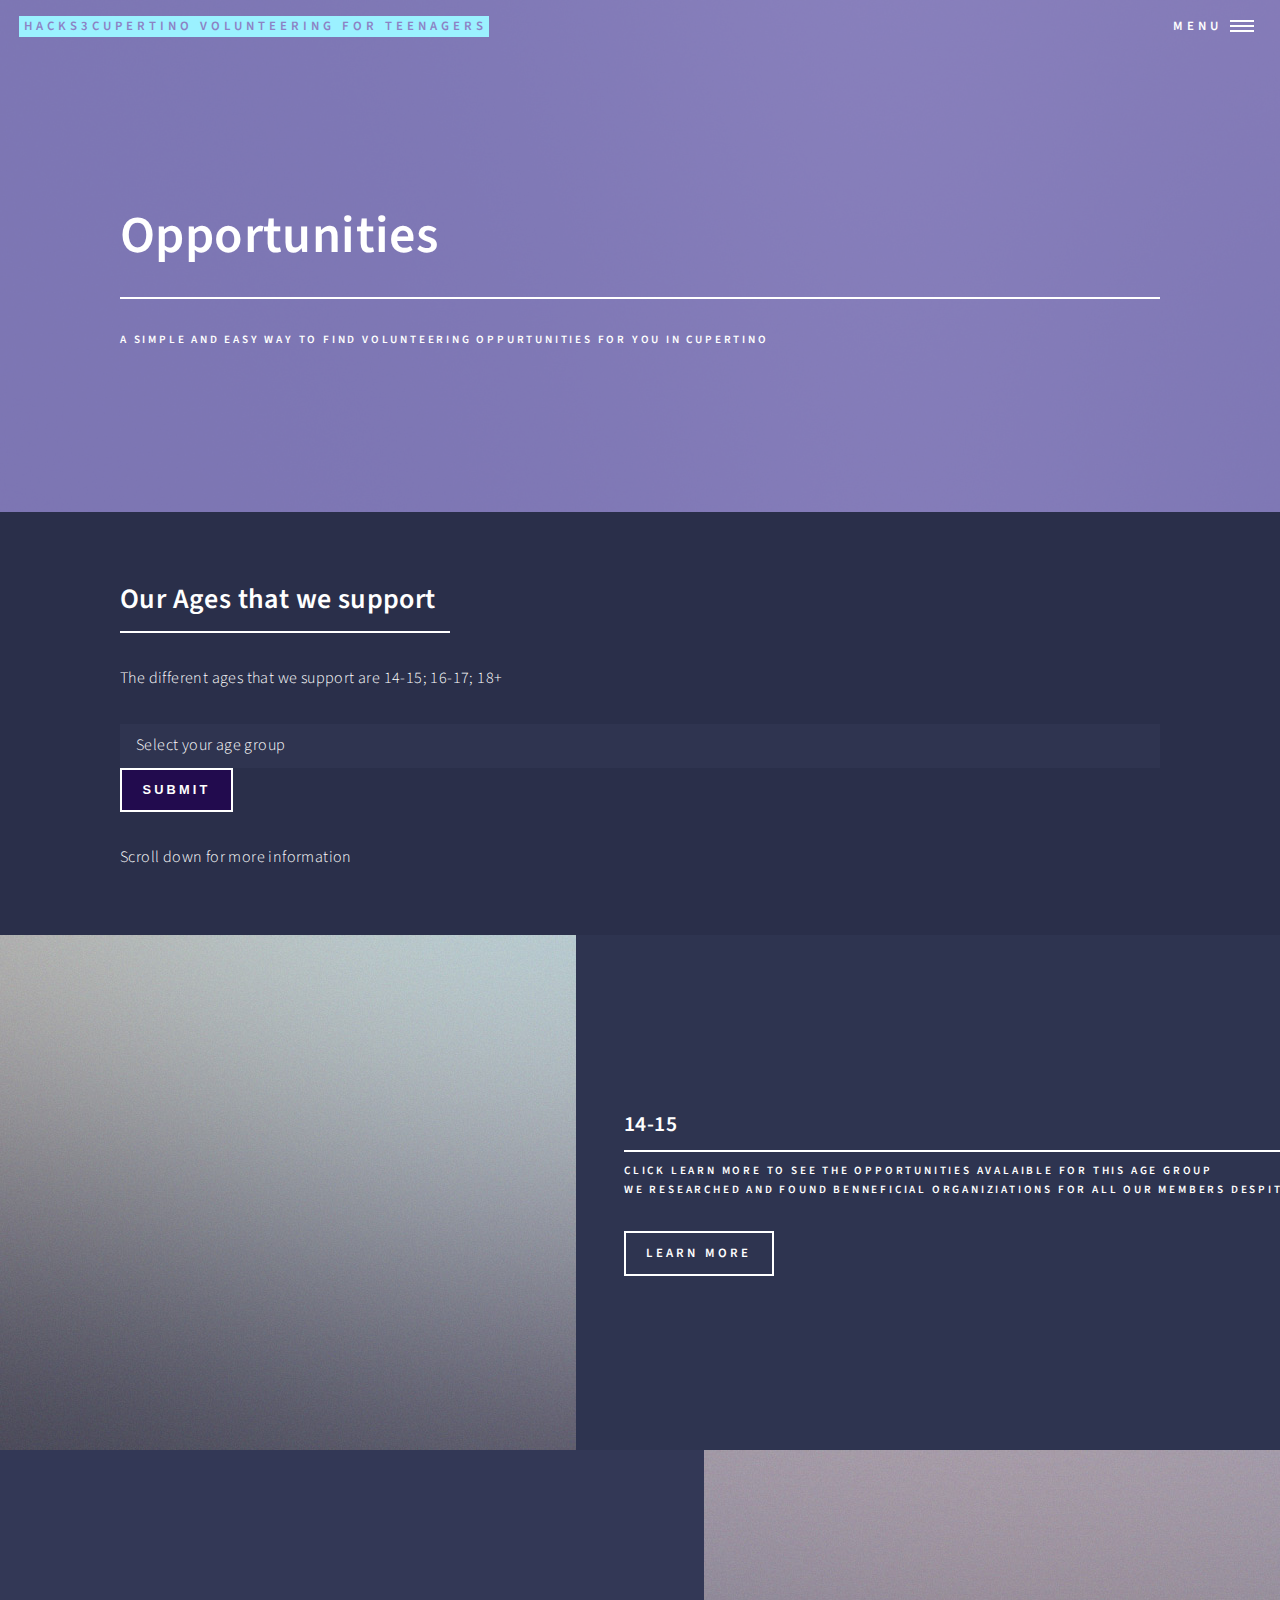
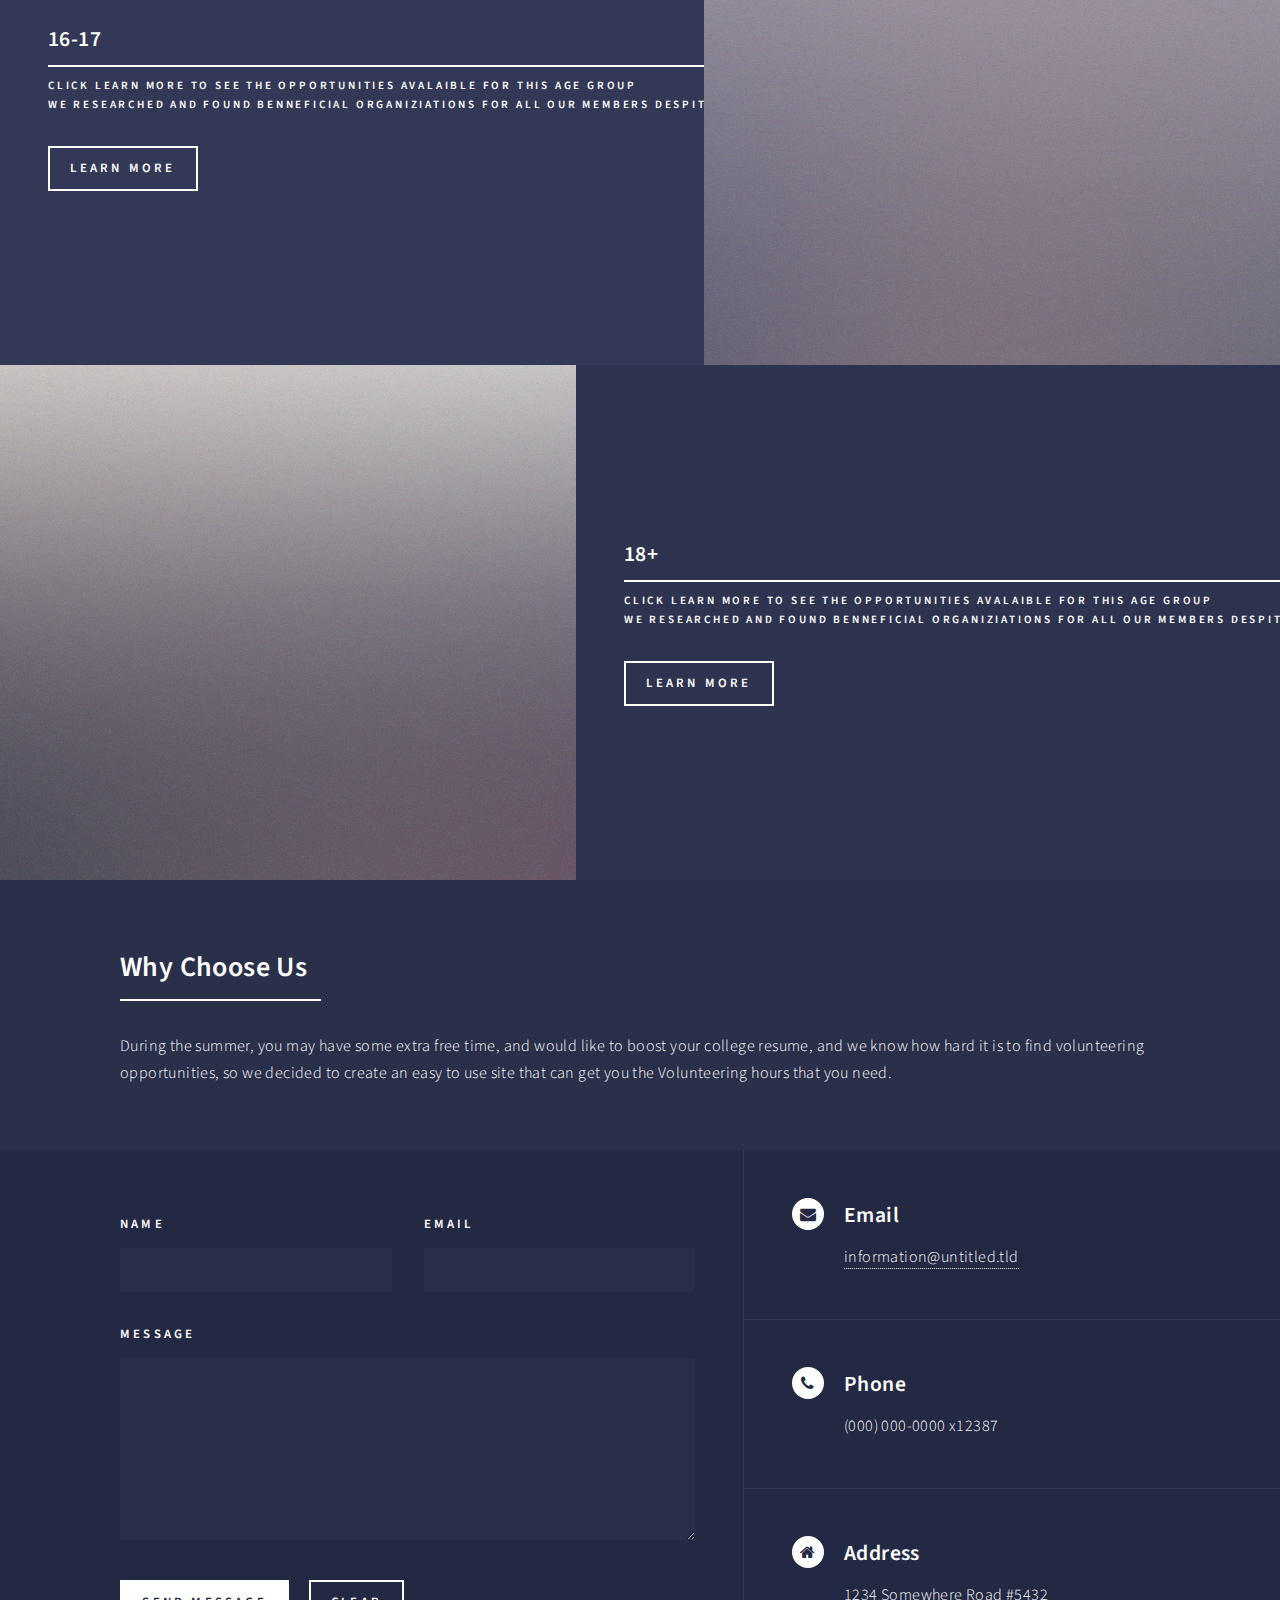
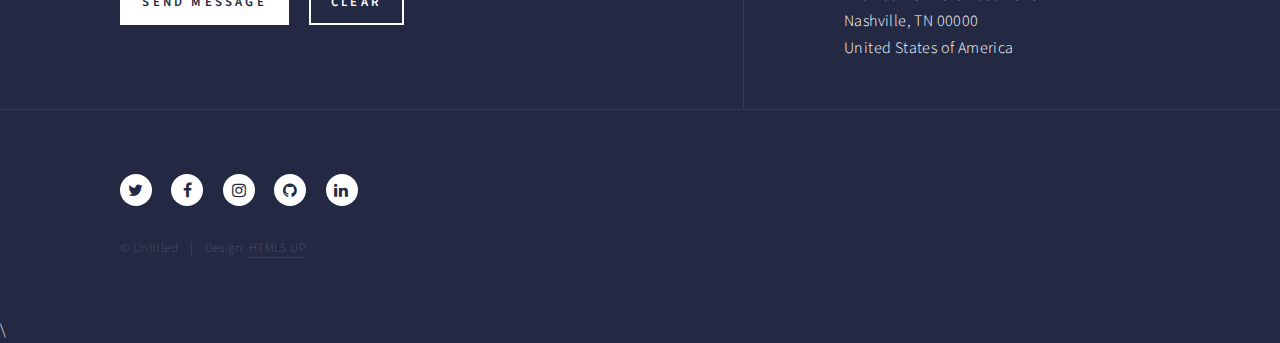
==== commit ecbdef08: "final>>" ====
--- a/landing.html
+++ b/landing.html
@@ -76,7 +76,7 @@
      <script src="index.js"></script>
 <form action="/action_page.php">
   <select id ="Age">
-    <option  id="o" value="0" >  <p>Select your age group</p></option>
+    <option  id="o" value="0" >  <p>Select your age group</p> </option>
     <option style="color:black" id="o1" value="14">14-15</option>
     <option id="o2" value="16">16-17</option>
     <option id="o3" value="18">18+</option>
@@ -100,6 +100,8 @@
 										<div class="inner">
 											<header class="major">
 												<h3>14-15</h3>
+												<p> Click Learn More to see the opportunities avalaible for this age group </p>
+												<p> We researched and found benneficial organiziations for all our members despite their age </p>
 											</header>
 
 											<ul class="actions">
@@ -116,6 +118,8 @@
 										<div class="inner">
 											<header class="major">
 												<h3>16-17</h3>
+												<p> Click Learn More to see the opportunities avalaible for this age group </p>
+												<p> We researched and found benneficial organiziations for all our members despite their age </p>
 											</header>
 
 											<ul class="actions">
@@ -132,6 +136,8 @@
 										<div class="inner">
 											<header class="major">
 												<h3>18+</h3>
+												<p> Click Learn More to see the opportunities avalaible for this age group </p>
+												<p> We researched and found benneficial organiziations for all our members despite their age </p>
 											</header>
 
 											<ul class="actions">
